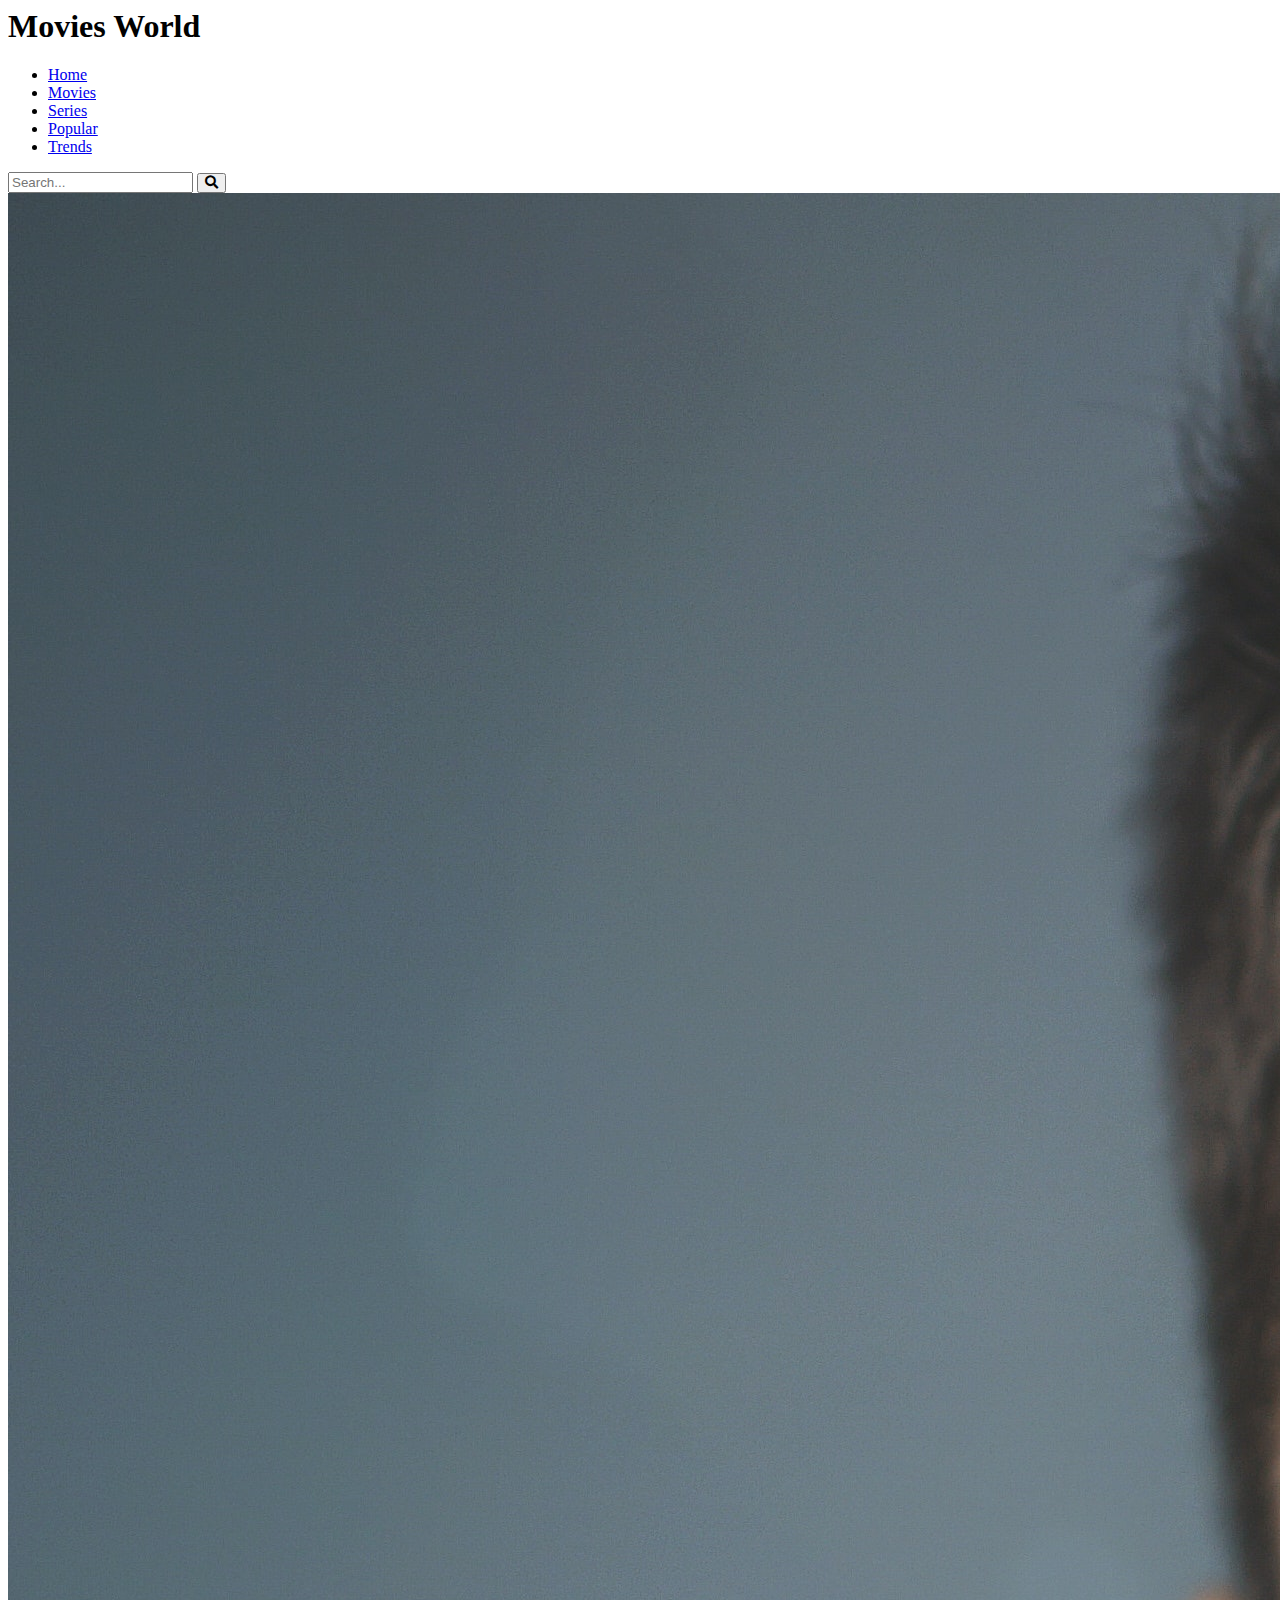
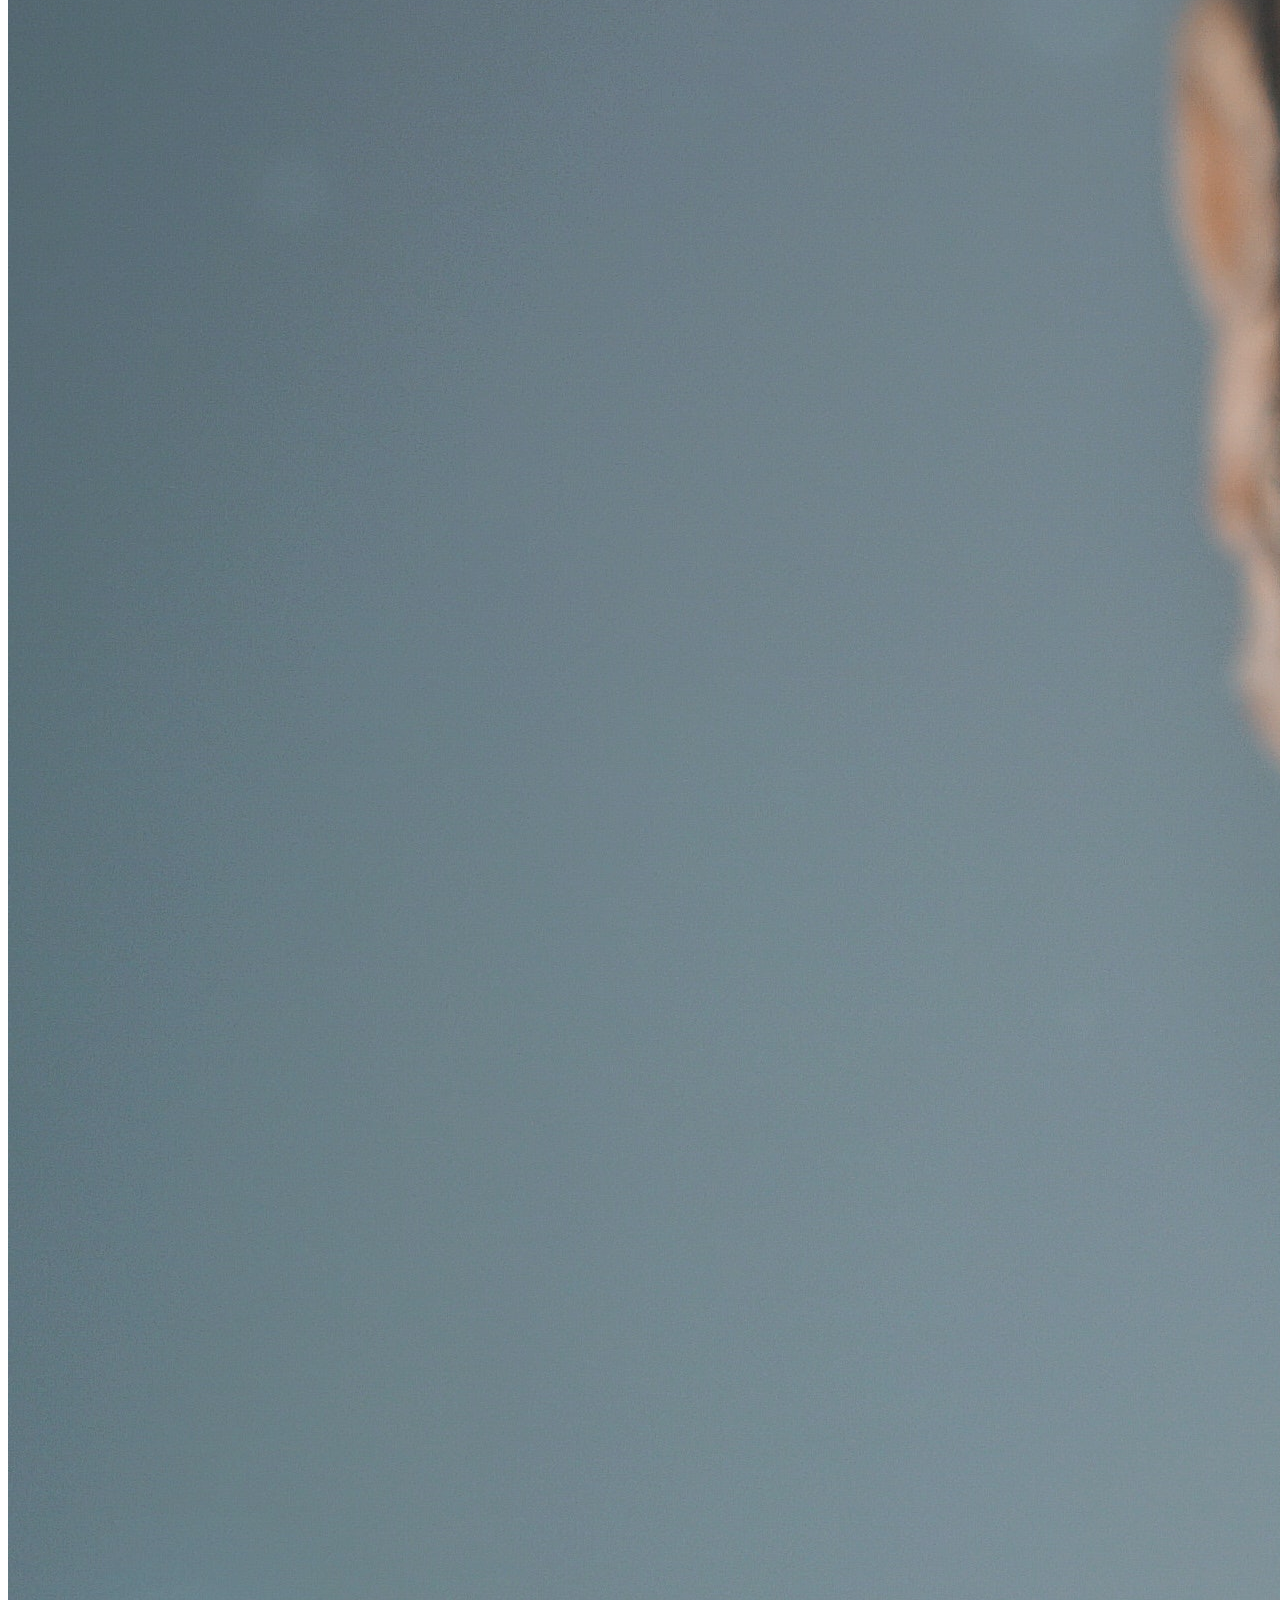
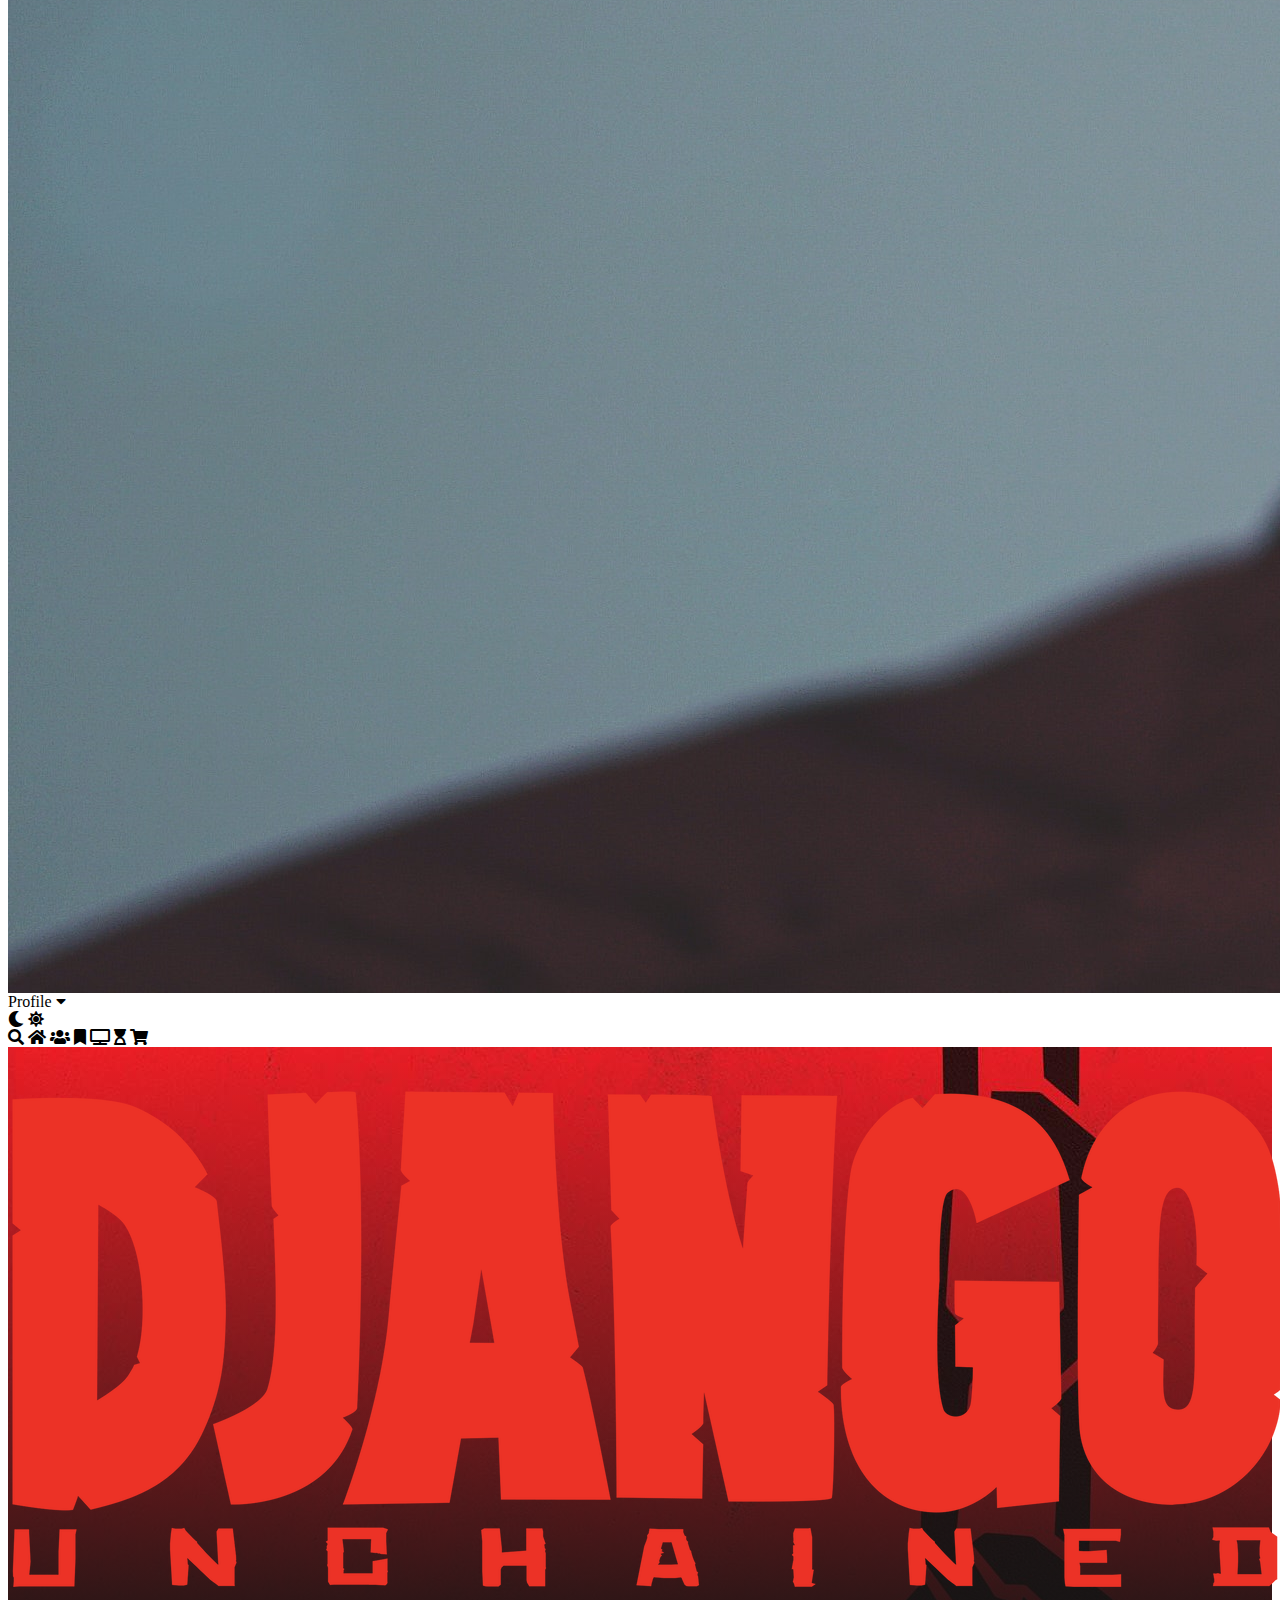
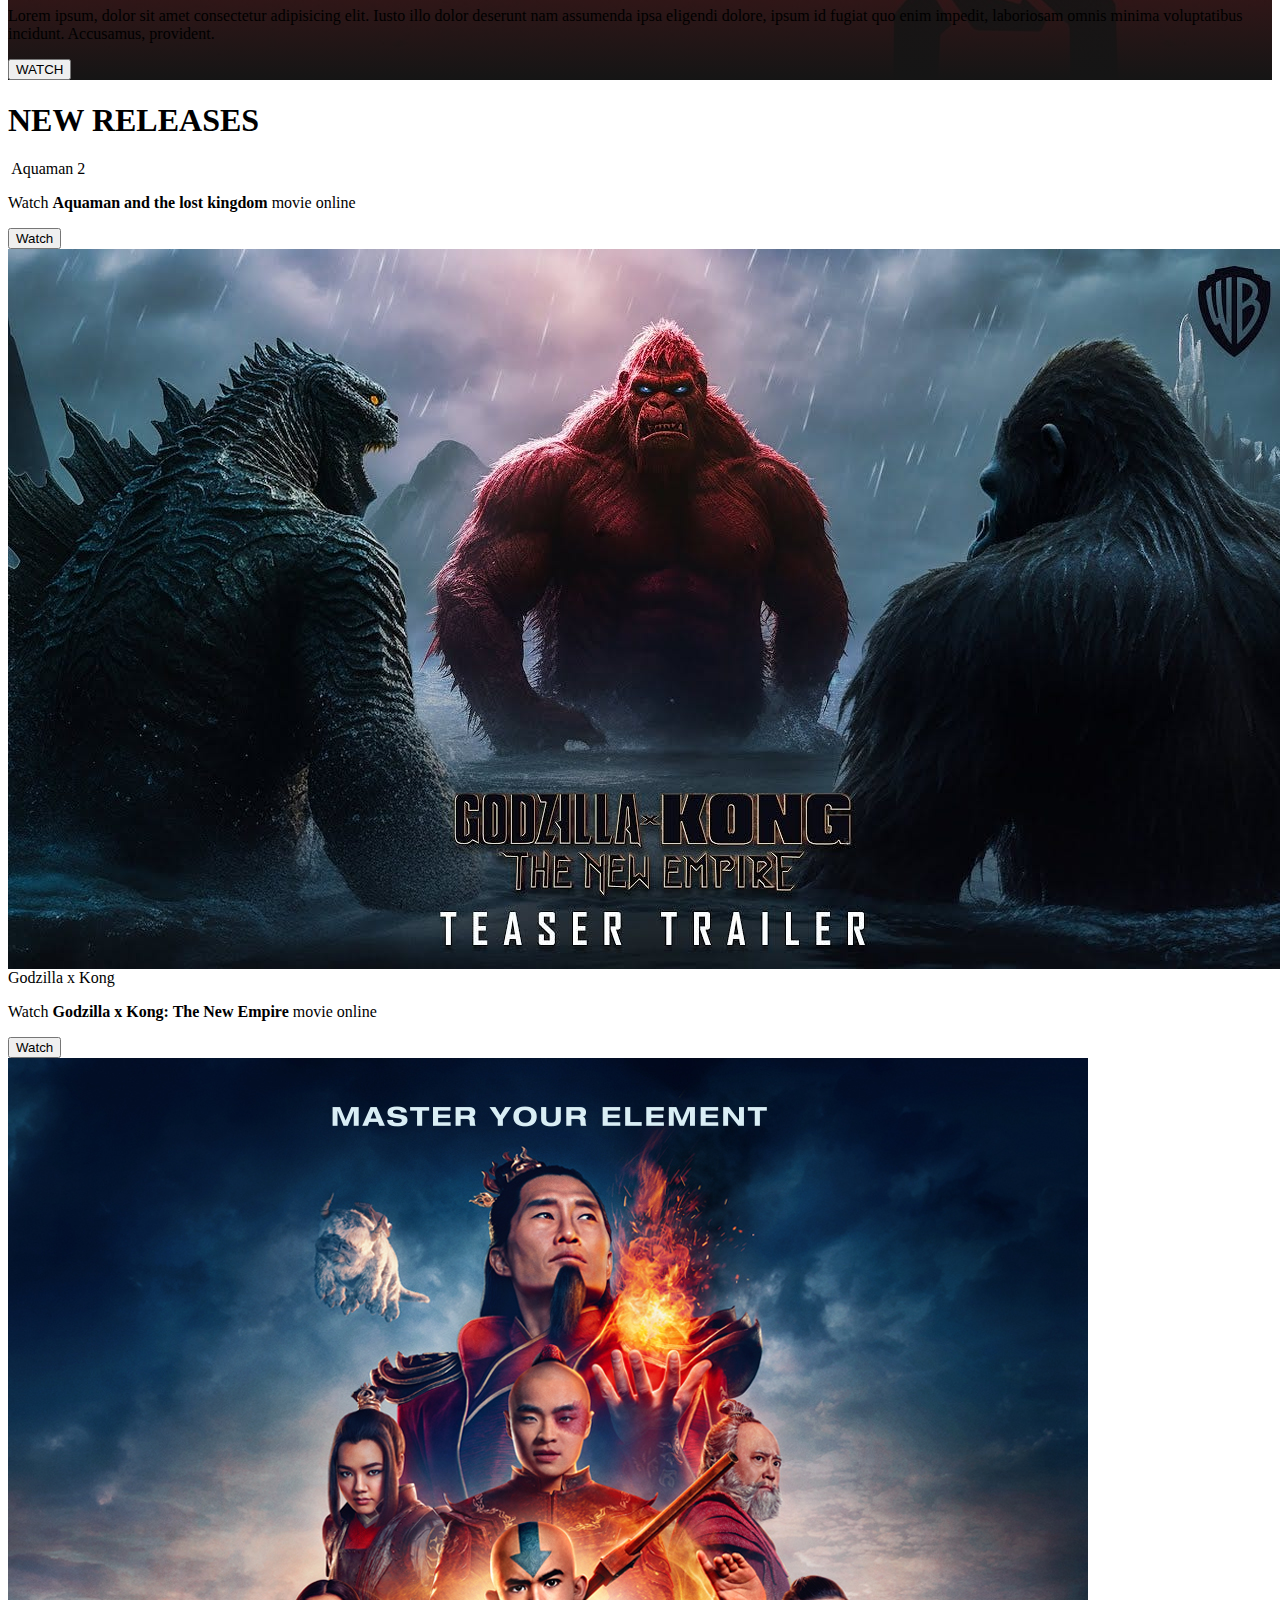
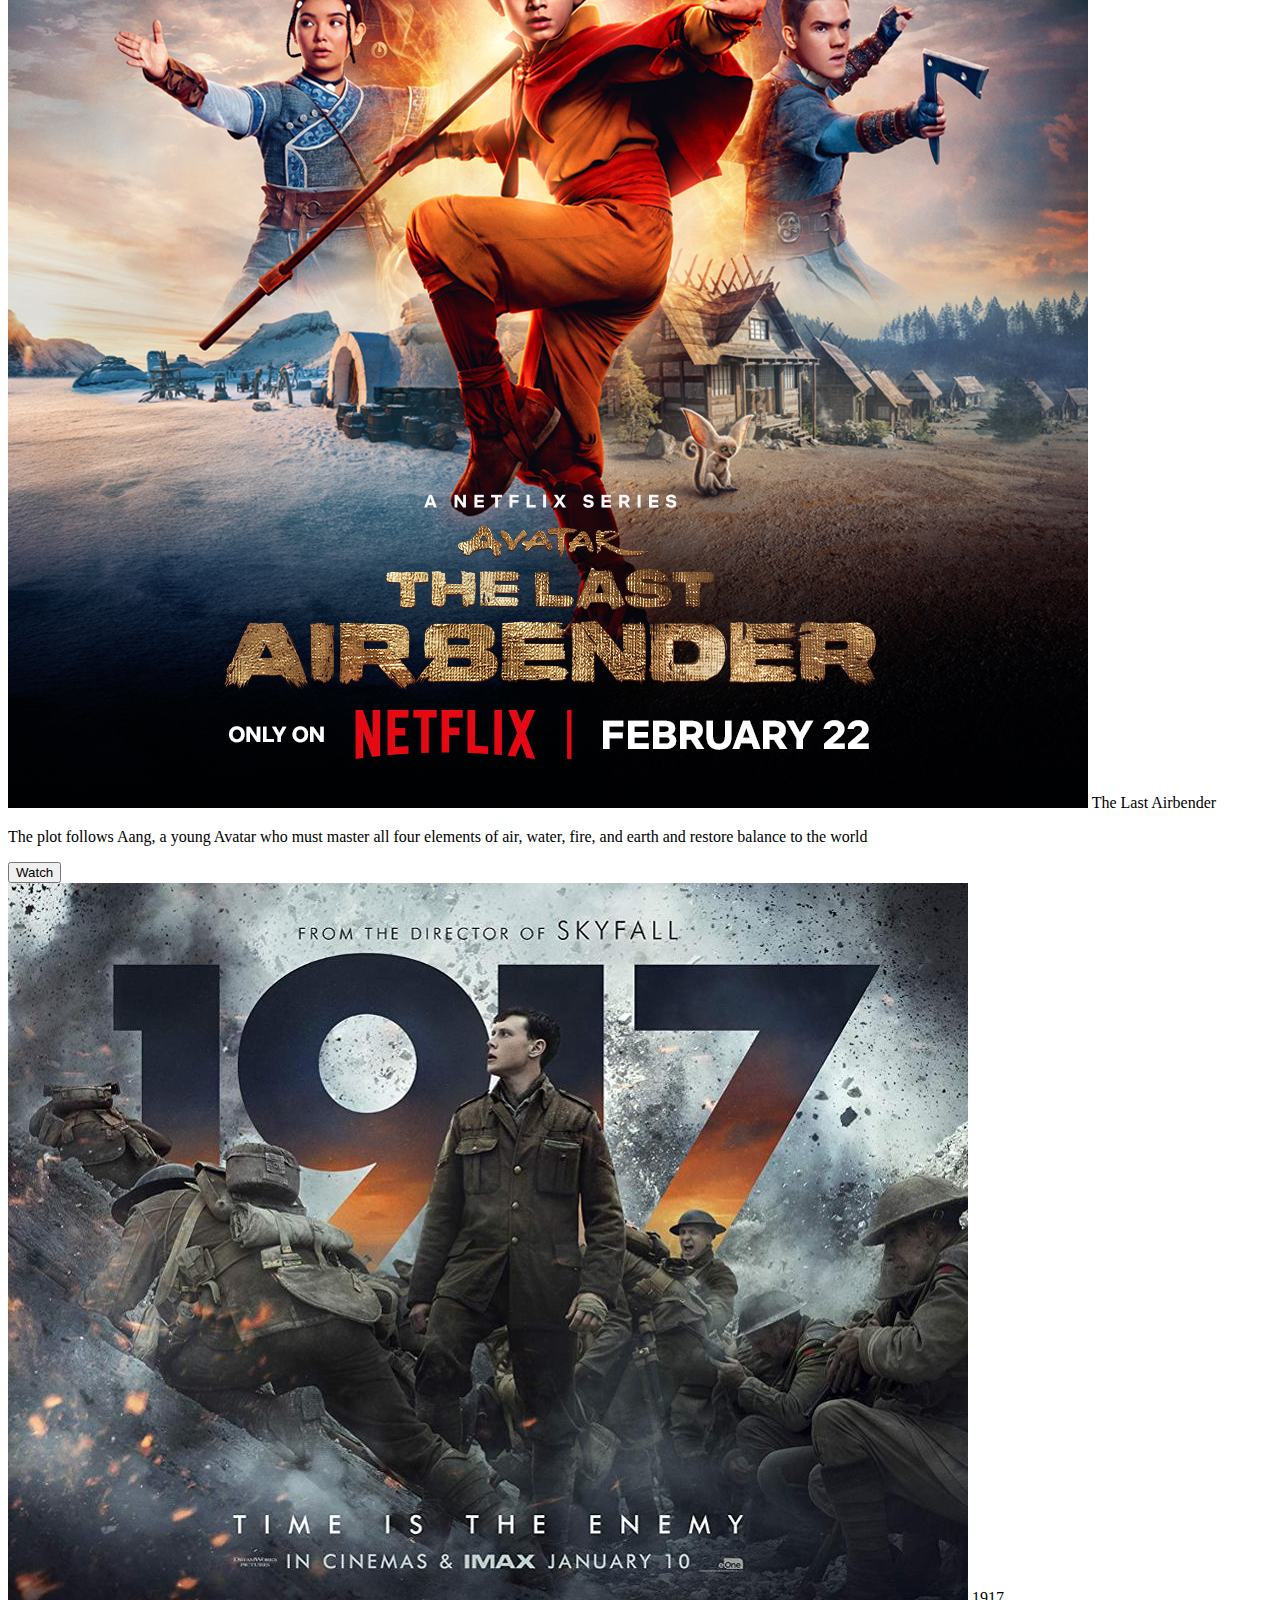
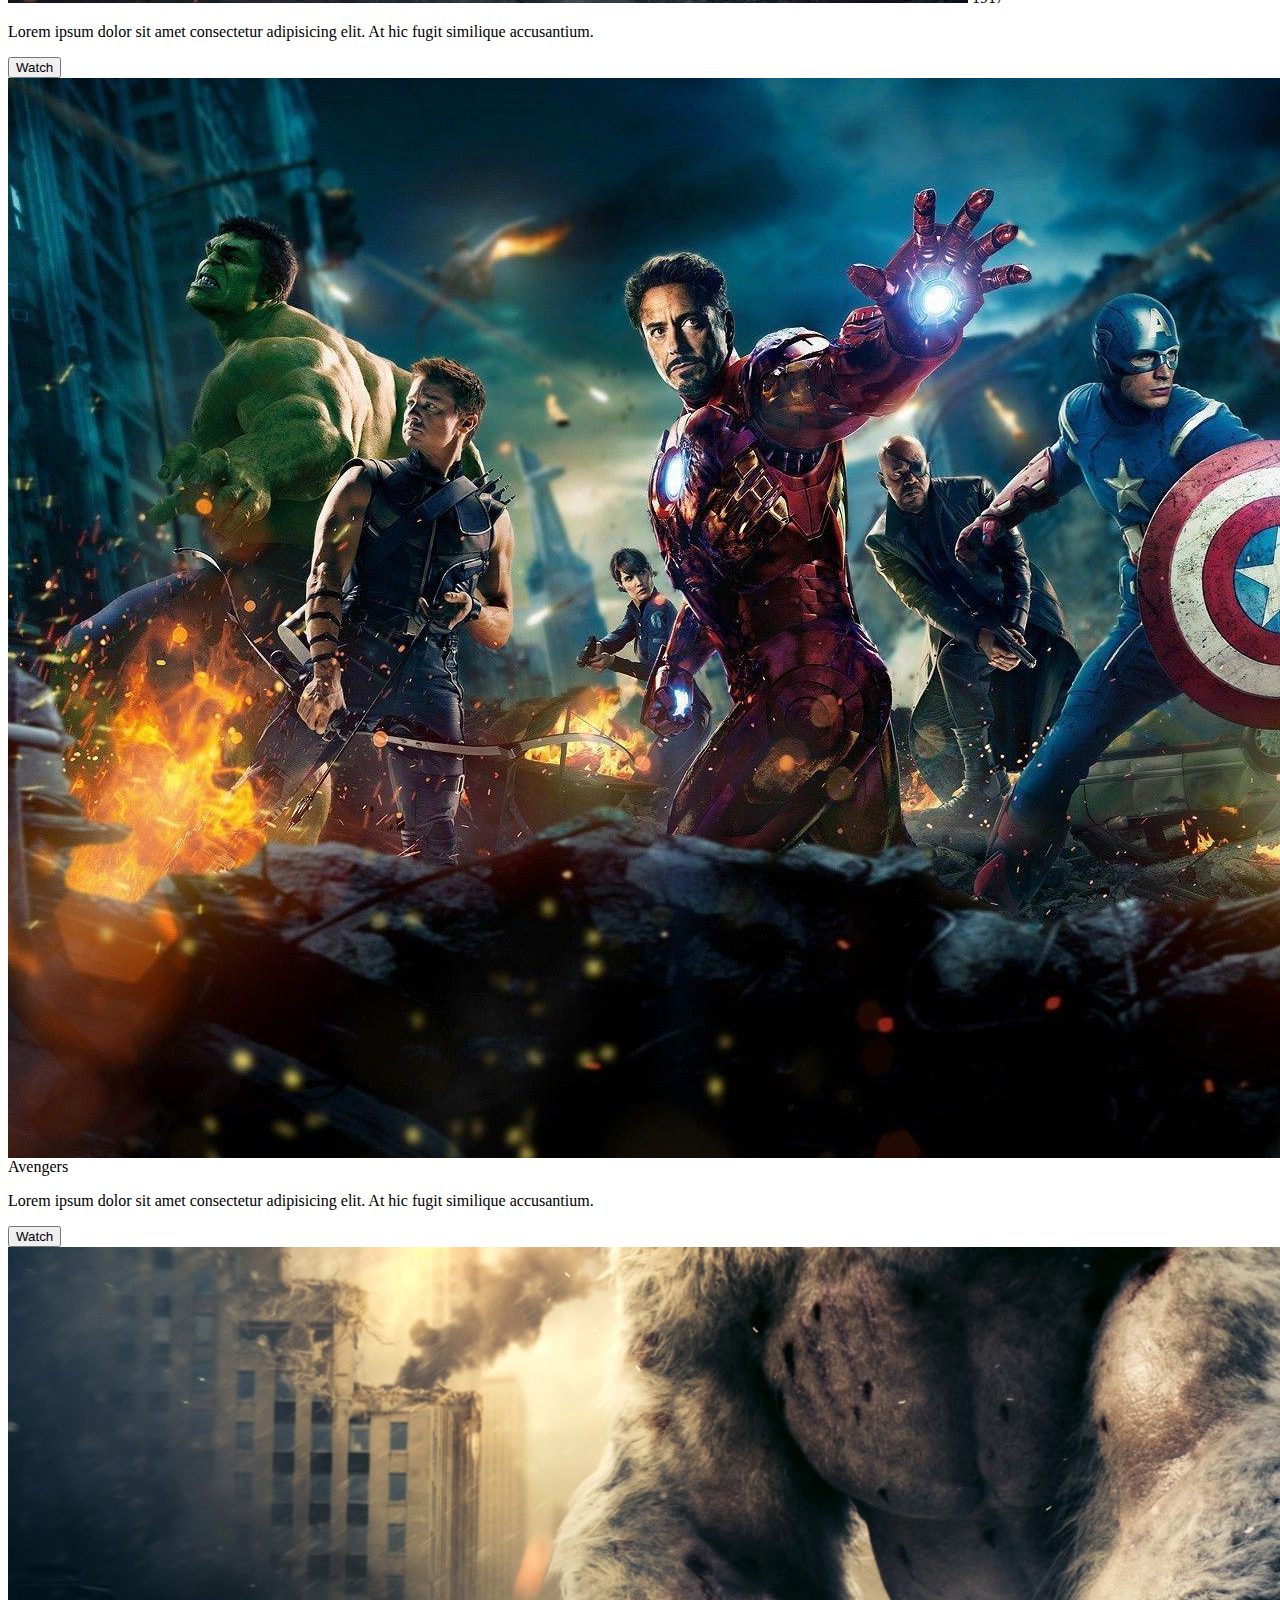
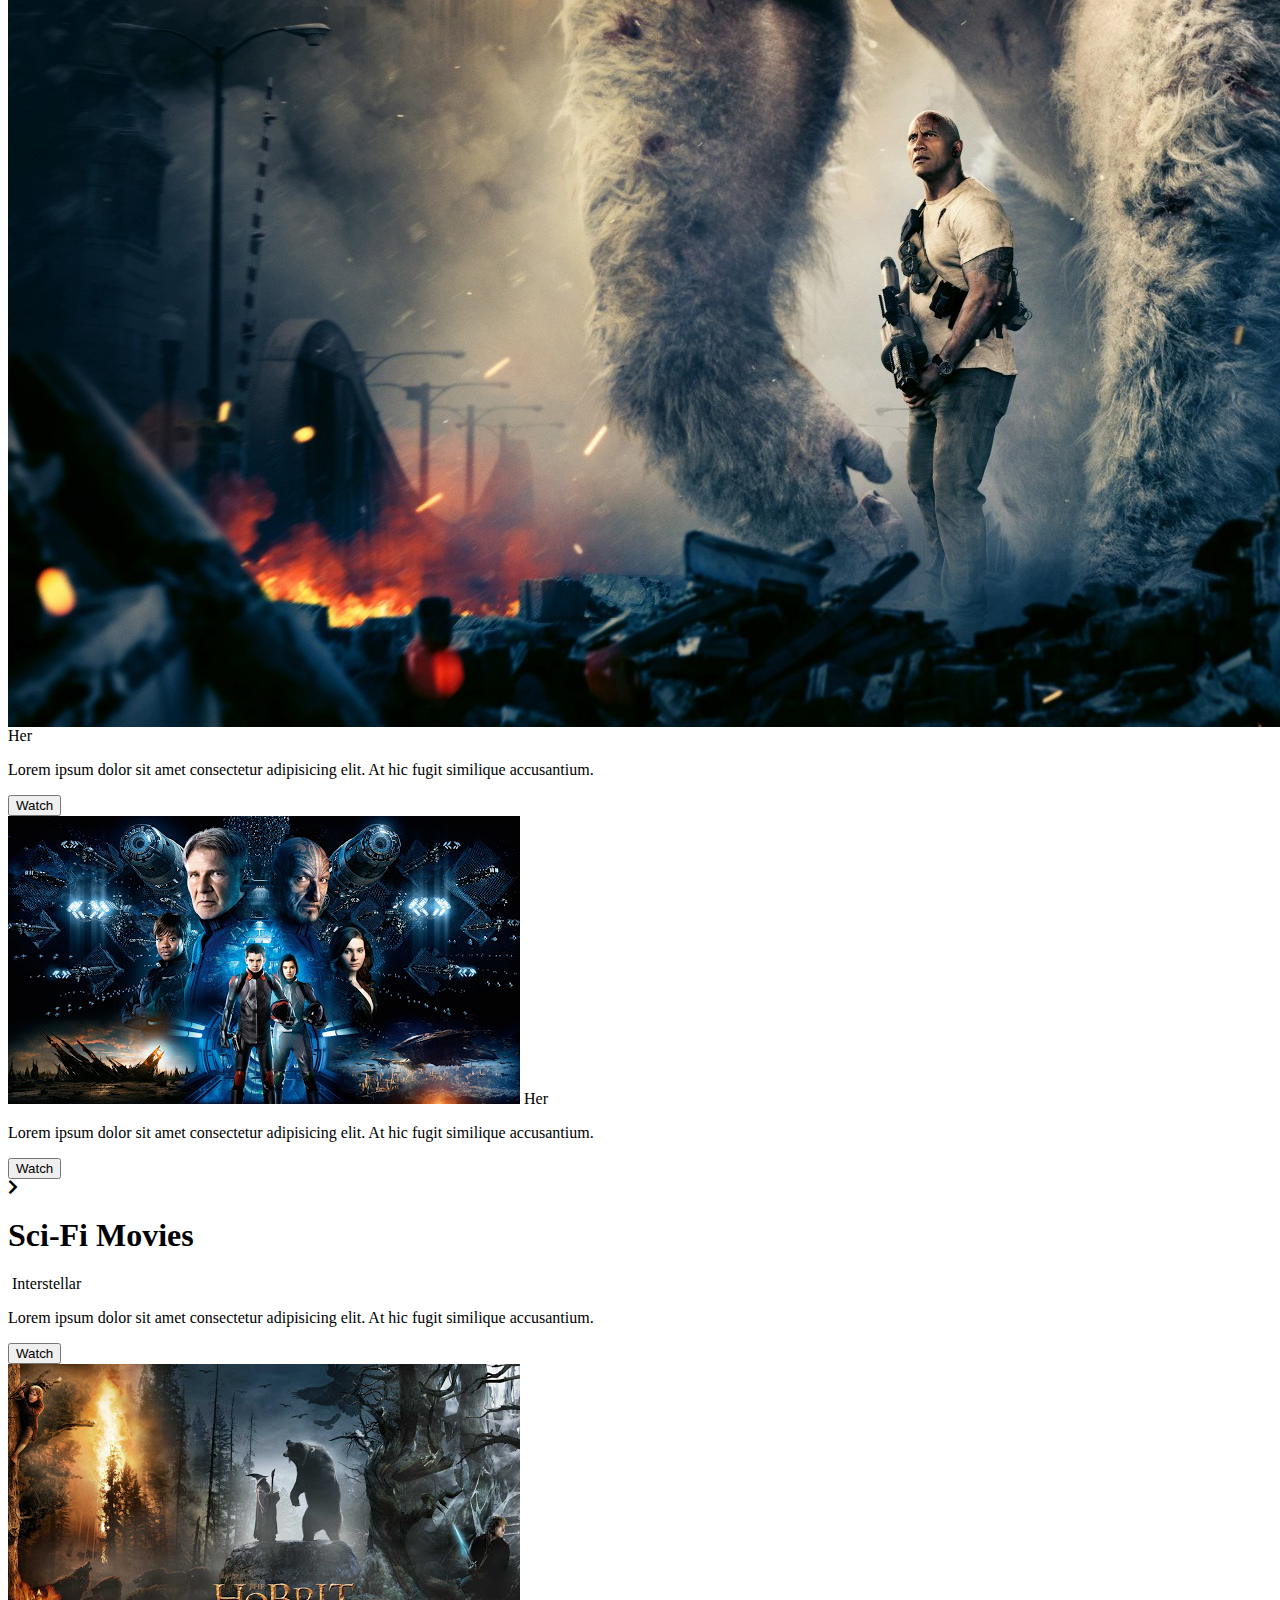
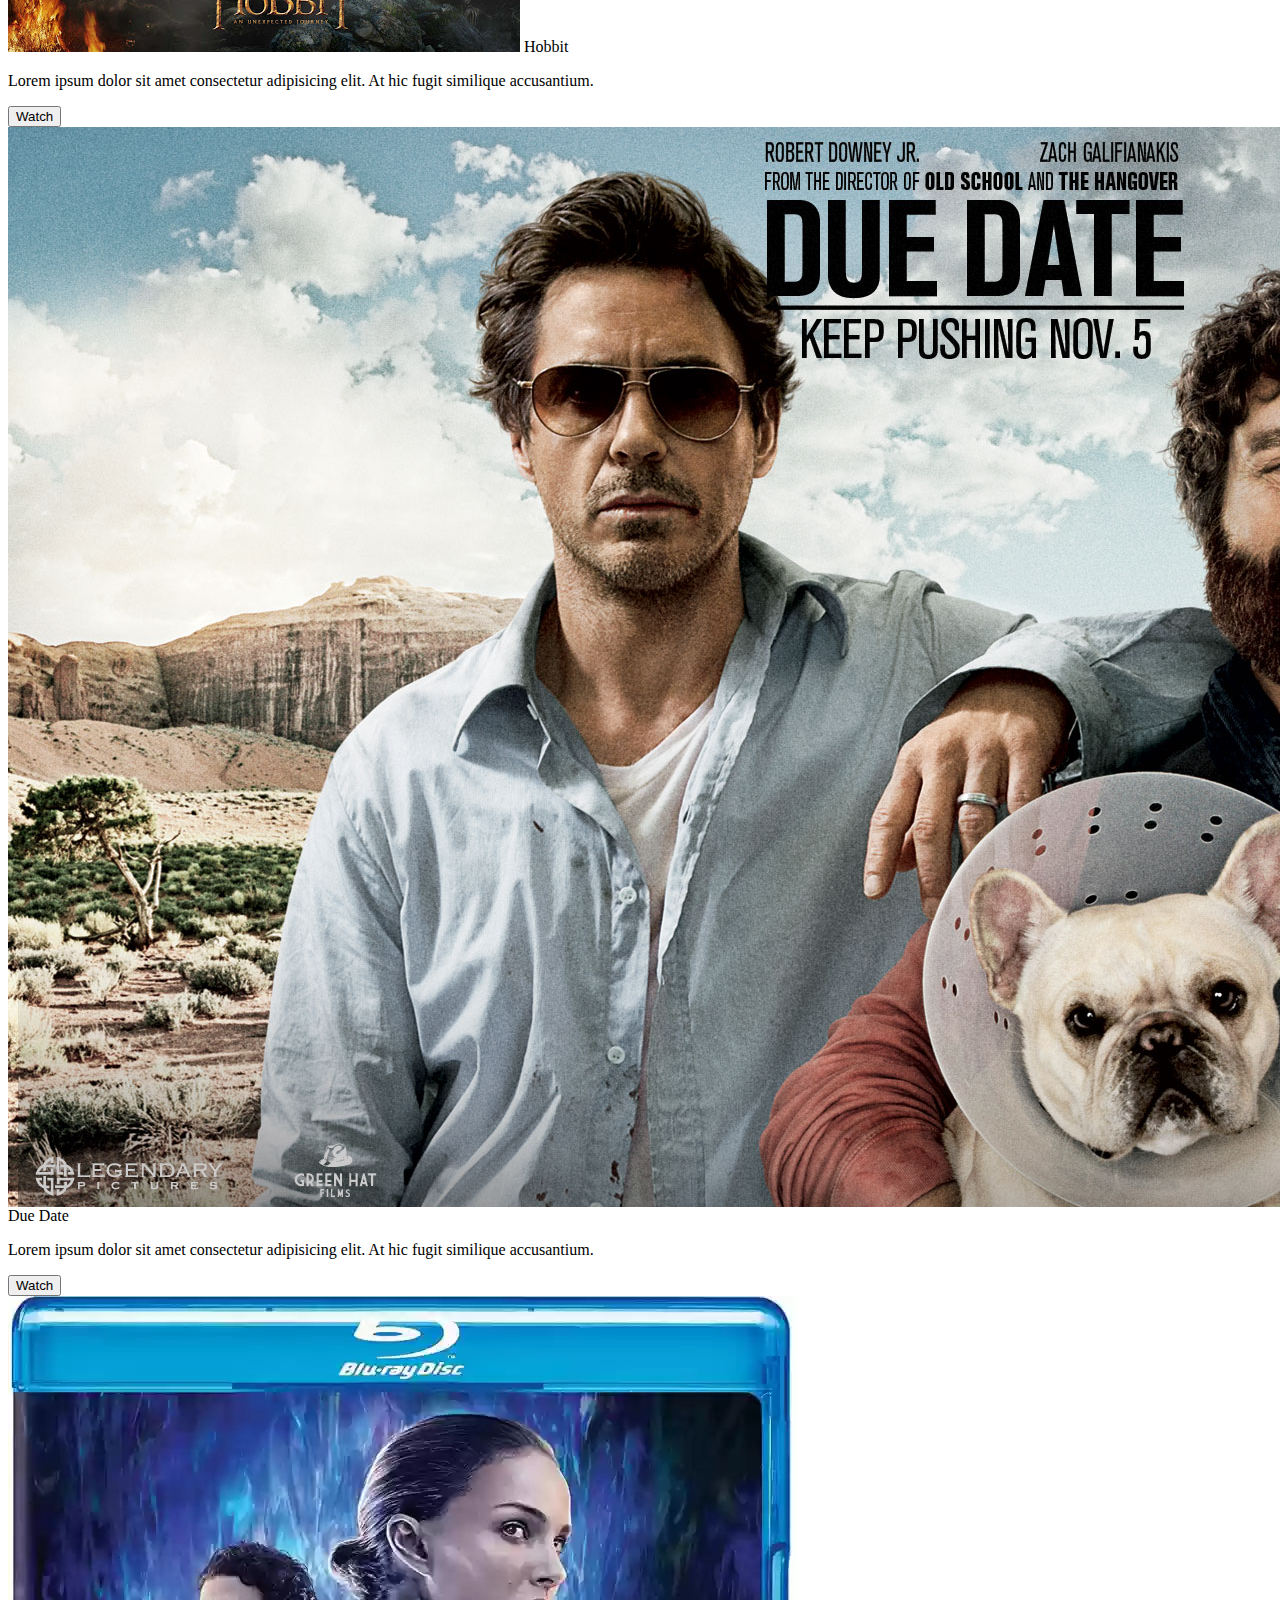
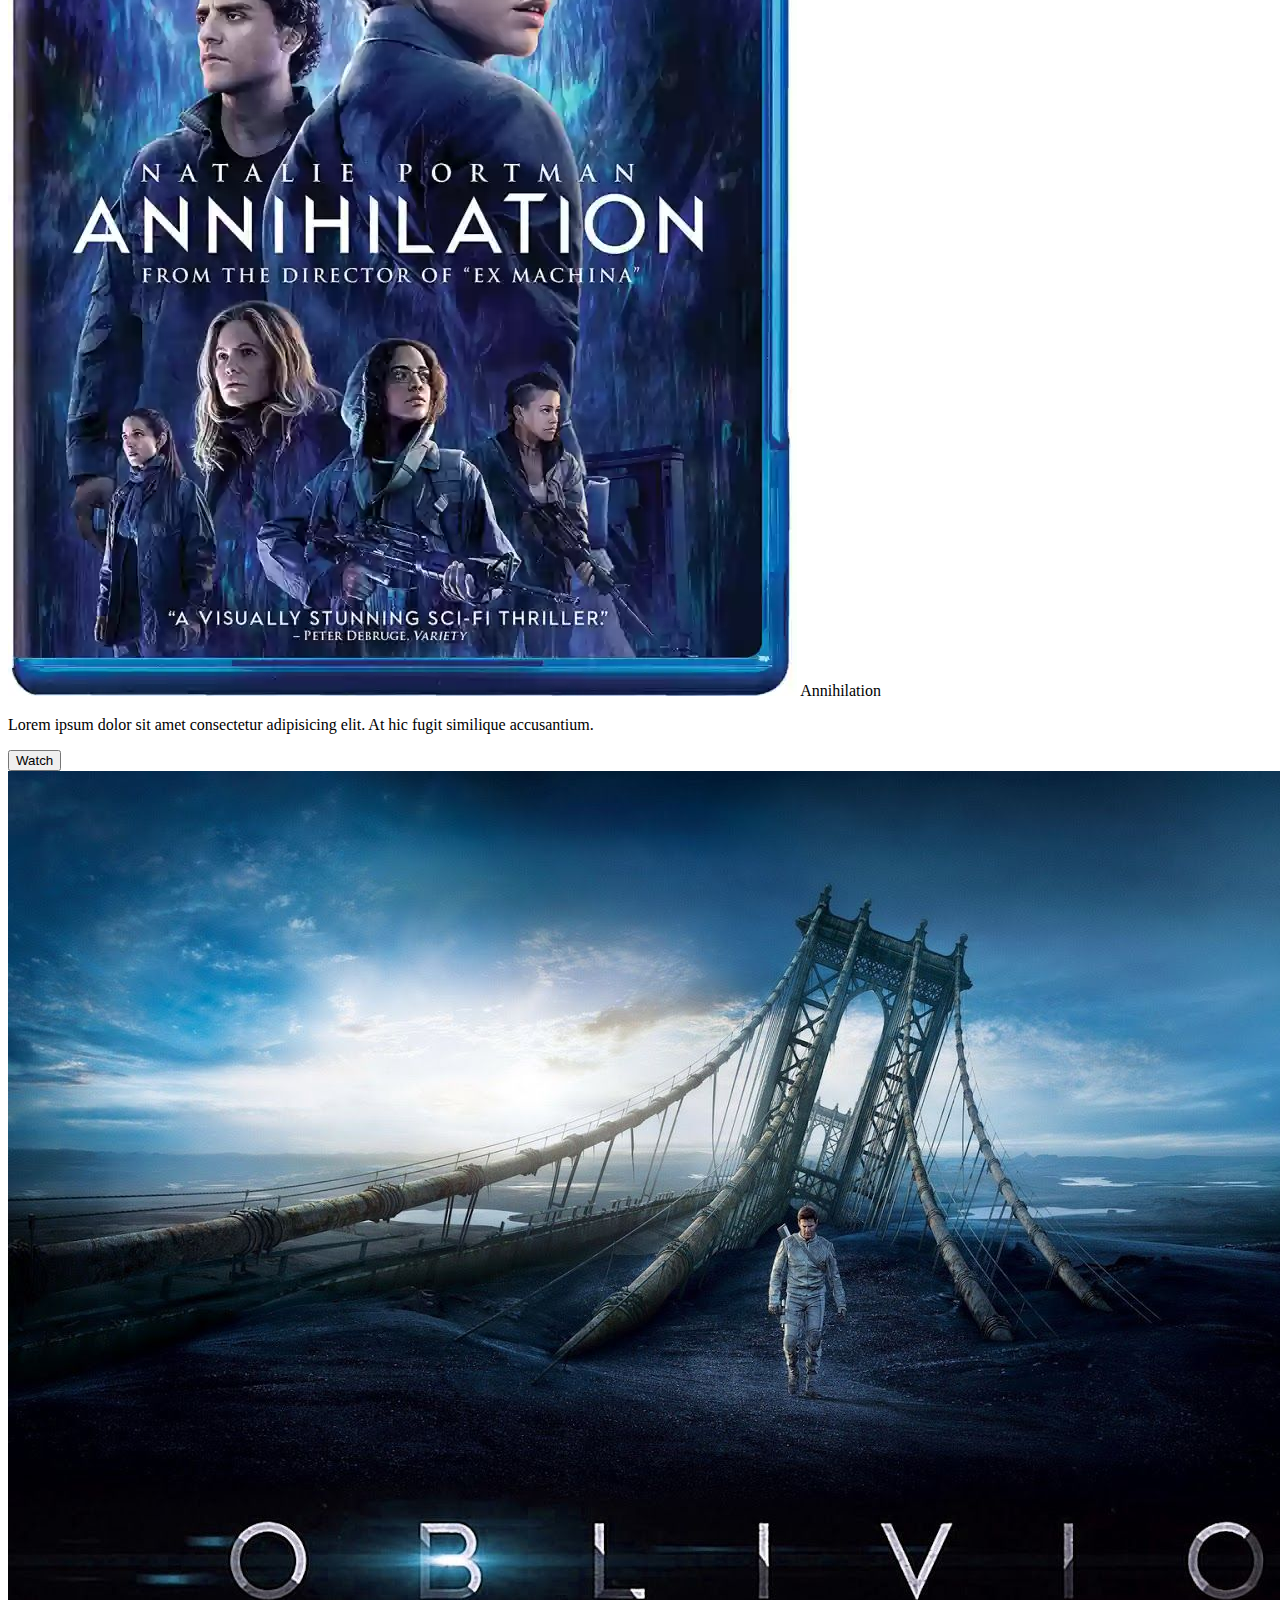
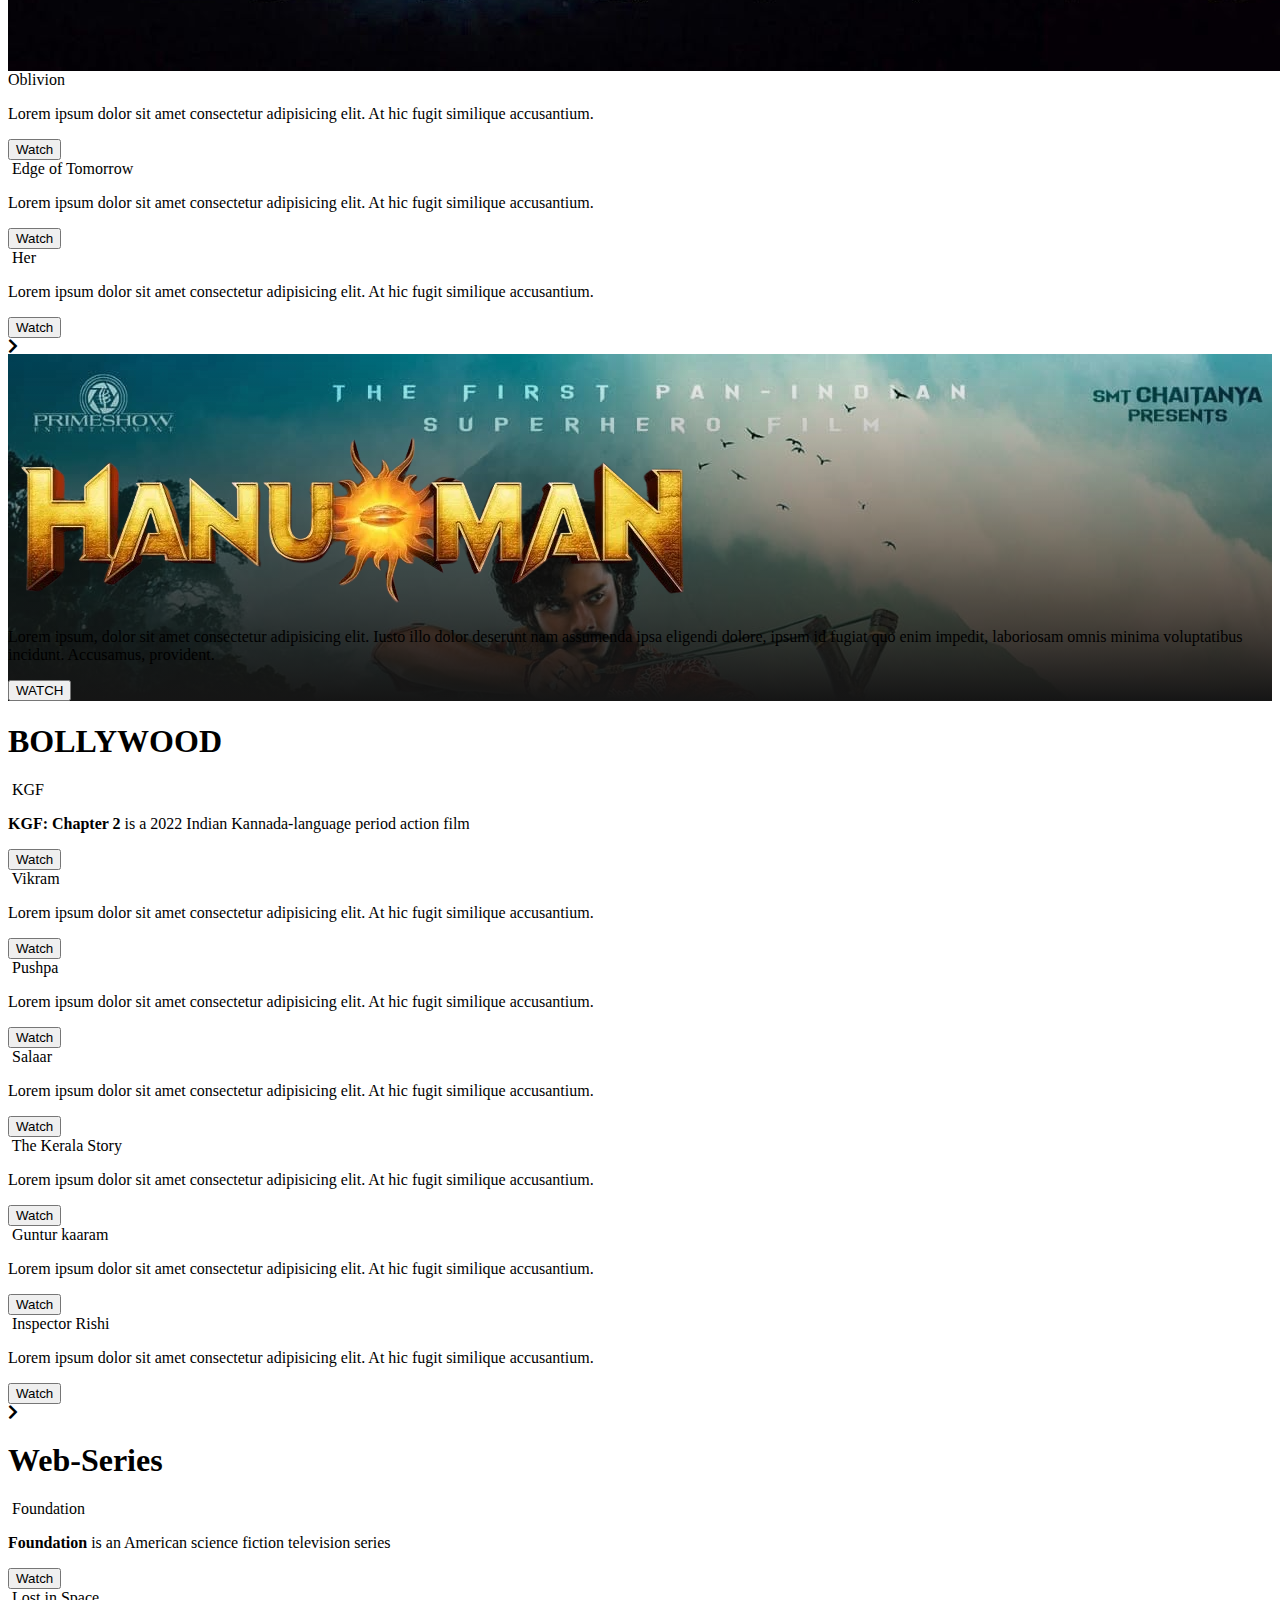
==== index.html @ 0026a319 "Add files via upload" ====
<html lang="en">
<head>
    <meta charset="UTF-8">
    <meta http-equiv="X-UA-Compatible" content="IE=edge">
    <meta name="viewport" content="width=device-width, initial-scale=1.0">
    <link rel="stylesheet" href="style.css">
    <link
        href="https://fonts.googleapis.com/css2?family=Roboto:wght@100;300;400;500;700;900&family=Sen:wght@400;700;800&display=swap"
        rel="stylesheet">
    <link rel="stylesheet" href="https://cdnjs.cloudflare.com/ajax/libs/font-awesome/5.15.2/css/all.min.css">
    <title>Movies World</title>
</head>

<body>

    <div class="navbar">
        <div class="navbar-container">
            <div class="logo-container">
                <h1 class="logo">Movies World</h1>
            </div>
            <div class="menu-container">
                <ul class="menu-list">
                    <li class="menu-list-item active"><a href="./index.html">Home</a></li>
                    <li class="menu-list-item"><a href="#Movies">Movies</a></li>
                    <li class="menu-list-item"><a href="#web-series">Series</a></li>
                    <li class="menu-list-item"><a href="#">Popular</a></li>
                    <li class="menu-list-item"><a href="#">Trends</a></li>

                </ul>
            </div>
            <div class="search-container">
                <input type="text" id="searchInput" placeholder="Search...">
                <button id="searchButton"><i class="fas fa-search"></i></button>
            </div>
            <div class="profile-container">
                <img class="profile-picture" src="img/profile.jpg" alt="">
                <div class="profile-text-container">
                    <span class="profile-text">Profile</span>
                    <i class="fas fa-caret-down"></i>
                </div>
                <div class="toggle">
                    <i class="fas fa-moon toggle-icon"></i>
                    <i class="fas fa-sun toggle-icon"></i>
                    <div class="toggle-ball"></div>
                </div>
            </div>
        </div>
    </div>
    <div class="sidebar">
        <i class="left-menu-icon fas fa-search" id="searchIcon"></i>
        <i class="left-menu-icon fas fa-home"></i>
        <i class="left-menu-icon fas fa-users"></i>
        <i class="left-menu-icon fas fa-bookmark"></i>
        <i class="left-menu-icon fas fa-tv"></i>
        <i class="left-menu-icon fas fa-hourglass-start"></i>
        <i class="left-menu-icon fas fa-shopping-cart"></i>
    </div>
    <div class="container">
        <div class="content-container">
            <div class="featured-content"
                style="background: linear-gradient(to bottom, rgba(0,0,0,0), #151515), url('img/f-1.jpg');">
                <img class="featured-title" src="img/f-t-1.png" alt="">
                <p class="featured-desc">Lorem ipsum, dolor sit amet consectetur adipisicing elit. Iusto illo dolor
                    deserunt nam assumenda ipsa eligendi dolore, ipsum id fugiat quo enim impedit, laboriosam omnis
                    minima voluptatibus incidunt. Accusamus, provident.</p>
                <button class="featured-button">WATCH</button>
            </div>
            <div class="movie-list-container" id="Movies">
                <h1 class="movie-list-title">NEW RELEASES</h1>
                <div class="movie-list-wrapper">
                    <div class="movie-list">
                        <div class="movie-list-item">
                            <img class="movie-list-item-img" src="https://image.tmdb.org/t/p/original/hZnnDjgdDwnMb9a7ILMgqHf68Aj.jpg" alt="">
                            <span class="movie-list-item-title">Aquaman 2 </span>
                            <p class="movie-list-item-desc">Watch <b>Aquaman and the lost kingdom</b> movie online</p>
                            <button class="movie-list-item-button">Watch</button>
                        </div>
                        <div class="movie-list-item">
                            <img class="movie-list-item-img" src="./img/Godzilla-New.jpg" alt="">
                            <span class="movie-list-item-title">Godzilla x Kong</span>
                            <p class="movie-list-item-desc">Watch <b>Godzilla x Kong: The New Empire</b> movie online</p>
                            <button class="movie-list-item-button">Watch</button>
                        </div>
                        <div class="movie-list-item">
                            <img class="movie-list-item-img" src="./img/Airbender.jpg" alt="">
                            <span class="movie-list-item-title">The Last Airbender</span>
                            <p class="movie-list-item-desc">The plot follows Aang, a young Avatar who must master all four elements of air, water, fire, and earth and restore balance to the world</p>
                            <button class="movie-list-item-button">Watch</button>
                        </div>
                        <div class="movie-list-item">
                            <img class="movie-list-item-img" src="img/4.jpg" alt="">
                            <span class="movie-list-item-title">1917</span>
                            <p class="movie-list-item-desc">Lorem ipsum dolor sit amet consectetur adipisicing elit. At
                                hic fugit similique accusantium.</p>
                            <button class="movie-list-item-button">Watch</button>
                        </div>
                        <div class="movie-list-item">
                            <img class="movie-list-item-img" src="img/5.jpg" alt="">
                            <span class="movie-list-item-title">Avengers</span>
                            <p class="movie-list-item-desc">Lorem ipsum dolor sit amet consectetur adipisicing elit. At
                                hic fugit similique accusantium.</p>
                            <button class="movie-list-item-button">Watch</button>
                        </div>
                        <div class="movie-list-item">
                            <img class="movie-list-item-img" src="img/6.jpg" alt="">
                            <span class="movie-list-item-title">Her</span>
                            <p class="movie-list-item-desc">Lorem ipsum dolor sit amet consectetur adipisicing elit. At
                                hic fugit similique accusantium.</p>
                            <button class="movie-list-item-button">Watch</button>
                        </div>
                        <div class="movie-list-item">
                            <img class="movie-list-item-img" src="img/7.jpg" alt="">
                            <span class="movie-list-item-title">Her</span>
                            <p class="movie-list-item-desc">Lorem ipsum dolor sit amet consectetur adipisicing elit. At
                                hic fugit similique accusantium.</p>
                            <button class="movie-list-item-button">Watch</button>
                        </div>
                    </div>
                    <i class="fas fa-chevron-right arrow"></i>
                </div>
            </div>

            <div class="movie-list-container">
                <h1 class="movie-list-title">Sci-Fi Movies</h1>
                <div class="movie-list-wrapper">
                    <div class="movie-list">
                        <div class="movie-list-item">
                            <img class="movie-list-item-img" src="https://rukminim2.flixcart.com/image/850/1000/l09w8sw0/poster/i/s/2/medium-movie-interstellar-hd-wallpaper-print-poster-print-poster-original-imagc3h7h9pe3cn4.jpeg?q=20&crop=false" alt="">
                            <span class="movie-list-item-title">Interstellar</span>
                            <p class="movie-list-item-desc">Lorem ipsum dolor sit amet consectetur adipisicing elit. At
                                hic fugit similique accusantium.</p>
                            <button class="movie-list-item-button">Watch</button>
                        </div>
                        <div class="movie-list-item">
                            <img class="movie-list-item-img" src="img/9.jpg" alt="">
                            <span class="movie-list-item-title">Hobbit</span>
                            <p class="movie-list-item-desc">Lorem ipsum dolor sit amet consectetur adipisicing elit. At
                                hic fugit similique accusantium.</p>
                            <button class="movie-list-item-button">Watch</button>
                        </div>
                        <div class="movie-list-item">
                            <img class="movie-list-item-img" src="img/10.jpg" alt="">
                            <span class="movie-list-item-title">Due Date</span>
                            <p class="movie-list-item-desc">Lorem ipsum dolor sit amet consectetur adipisicing elit. At
                                hic fugit similique accusantium.</p>
                            <button class="movie-list-item-button">Watch</button>
                        </div>
                        <div class="movie-list-item">
                            <img class="movie-list-item-img" src="./img/annihilation.jpeg" alt="">
                            <span class="movie-list-item-title">Annihilation</span>
                            <p class="movie-list-item-desc">Lorem ipsum dolor sit amet consectetur adipisicing elit. At
                                hic fugit similique accusantium.</p>
                            <button class="movie-list-item-button">Watch</button>
                        </div>
                        <div class="movie-list-item">
                            <img class="movie-list-item-img" src="img/8.jpg" alt="">
                            <span class="movie-list-item-title">Oblivion</span>
                            <p class="movie-list-item-desc">Lorem ipsum dolor sit amet consectetur adipisicing elit. At
                                hic fugit similique accusantium.</p>
                            <button class="movie-list-item-button">Watch</button>
                           
                        </div>
                        <div class="movie-list-item">
                            <img class="movie-list-item-img" src="https://rukminim2.flixcart.com/image/850/1000/kt0enww0/poster/a/9/z/medium-edge-of-tomorrow-tom-cruise-emily-blunt-movie-matte-original-imag6ghscggsdhng.jpeg?q=90&crop=false" alt="">
                            <span class="movie-list-item-title">Edge of Tomorrow</span>
                            <p class="movie-list-item-desc">Lorem ipsum dolor sit amet consectetur adipisicing elit. At
                                hic fugit similique accusantium.</p>
                            <button class="movie-list-item-button">Watch</button>
                        </div>
                        <div class="movie-list-item">
                            <img class="movie-list-item-img" src="./img/Avatar.jpg" alt="">
                            <span class="movie-list-item-title">Her</span>
                            <p class="movie-list-item-desc">Lorem ipsum dolor sit amet consectetur adipisicing elit. At
                                hic fugit similique accusantium.</p>
                            <button class="movie-list-item-button">Watch</button>
                        </div>
                    </div>
                    <i class="fas fa-chevron-right arrow"></i>
                </div>
            </div>
            
            <div class="featured-content" style="background: linear-gradient(to bottom, rgba(0,0,0,0),#151515),url('img/fvqCetJ\ \(1\).jpg');">
                <img class="featured-title" src="./img/GDjZAFebUAASigc-removebg-preview.png" alt="">
                <p class="featured-desc">Lorem ipsum, dolor sit amet consectetur adipisicing elit. Iusto illo dolor
                    deserunt nam assumenda ipsa eligendi dolore, ipsum id fugiat quo enim impedit, laboriosam omnis
                    minima voluptatibus incidunt. Accusamus, provident.</p>
                <button class="featured-button">WATCH</button>
            </div>
            <div class="movie-list-container">
                <h1 class="movie-list-title">BOLLYWOOD</h1>
                <div class="movie-list-wrapper">
                    <div class="movie-list">
                        <div class="movie-list-item">
                            <img class="movie-list-item-img" src="https://rukminim2.flixcart.com/image/850/1000/l2c753k0/poster/7/f/i/medium-kgf-chapter-2-movie-matte-finish-poster-posterclub50007-original-imagdpgqyhv6kmpv.jpeg?q=90&crop=false" alt="">
                            <span class="movie-list-item-title">KGF</span>
                            <p class="movie-list-item-desc"><b>KGF: Chapter 2</b> is a 2022 Indian Kannada-language period action film </p>
                            <button class="movie-list-item-button">Watch</button>
                        </div>
                        <div class="movie-list-item">
                            <img class="movie-list-item-img" src="https://img1.hotstarext.com/image/upload/f_auto,t_web_m_1x/sources/r1/cms/prod/436/1630436-h-18323ab5427d" alt="">
                            <span class="movie-list-item-title">Vikram</span>
                            <p class="movie-list-item-desc">Lorem ipsum dolor sit amet consectetur adipisicing elit. At
                                hic fugit similique accusantium.</p>
                            <button class="movie-list-item-button">Watch</button>
                        </div>
                        <div class="movie-list-item">
                            <img class="movie-list-item-img" src="https://rukminim2.flixcart.com/image/850/1000/kylvr0w0/poster/p/j/p/medium-allu-arjun-pushpa-movie-matte-finish-poster-original-imagasp9xe36zq29.jpeg?q=90&crop=false" alt="">
                            <span class="movie-list-item-title">Pushpa</span>
                            <p class="movie-list-item-desc">Lorem ipsum dolor sit amet consectetur adipisicing elit. At
                                hic fugit similique accusantium.</p>
                            <button class="movie-list-item-button">Watch</button>
                        </div>
                        <div class="movie-list-item">
                            <img class="movie-list-item-img" src="https://imagesvs.oneindia.com/img/2023/12/salaar-review2-1703184699.jpg" alt="">
                            <span class="movie-list-item-title">Salaar</span>
                            <p class="movie-list-item-desc">Lorem ipsum dolor sit amet consectetur adipisicing elit. At
                                hic fugit similique accusantium.</p>
                            <button class="movie-list-item-button">Watch</button>
                        </div>
                        <div class="movie-list-item">
                            <img class="movie-list-item-img" src="https://www.hindustantimes.com/ht-img/img/2024/04/06/1600x900/The-story-of--The-Kerala-Story--movie-revolves-aro_1683614819305_1712402664284.jpg" alt="">
                            <span class="movie-list-item-title">The Kerala Story</span>
                            <p class="movie-list-item-desc">Lorem ipsum dolor sit amet consectetur adipisicing elit. At
                                hic fugit similique accusantium.</p>
                            <button class="movie-list-item-button">Watch</button>
                        </div>
                        <div class="movie-list-item">
                            <img class="movie-list-item-img" src="https://assets-in.bmscdn.com/discovery-catalog/events/et00310760-cwbhwtzpeg-landscape.jpg" alt="">
                            <span class="movie-list-item-title">Guntur kaaram</span>
                            <p class="movie-list-item-desc">Lorem ipsum dolor sit amet consectetur adipisicing elit. At
                                hic fugit similique accusantium.</p>
                            <button class="movie-list-item-button">Watch</button>
                        </div>
                        <div class="movie-list-item">
                            <img class="movie-list-item-img" src="https://indianseries.in/wp-content/uploads/2024/03/Inspector-Rishi-Tamil-Series.jpg" alt="">
                            <span class="movie-list-item-title">Inspector Rishi</span>
                            <p class="movie-list-item-desc">Lorem ipsum dolor sit amet consectetur adipisicing elit. At
                                hic fugit similique accusantium.</p>
                            <button class="movie-list-item-button">Watch</button>
                            
                        </div>
                    </div>
                    <i class="fas fa-chevron-right arrow"></i>
                </div>
            </div>
            <div class="movie-list-container" id="web-series">
                <h1 class="movie-list-title">Web-Series</h1>
                <div class="movie-list-wrapper">
                    <div class="movie-list">
                        <div class="movie-list-item">
                            <img class="movie-list-item-img" src="https://artworks.thetvdb.com/banners/v4/series/366972/posters/61940c9510021.jpg" alt="">
                            <span class="movie-list-item-title">Foundation</span>
                            <p class="movie-list-item-desc"><b>Foundation</b> is an American science fiction television series </p>
                            <button class="movie-list-item-button">Watch</button>
                        </div>
                        <div class="movie-list-item">
                            <img class="movie-list-item-img" src="https://m.media-amazon.com/images/S/pv-target-images/f1c2d22ffc0cb6e9bcdb142731bbc182763d8b820406a16269777bb6f1d4f0cc.jpg" alt="">
                            <span class="movie-list-item-title">Lost in Space</span>
                            <p class="movie-list-item-desc"><b>Lost in Space</b> is an American science fiction television series following the adventures of space.</p>
                            <button class="movie-list-item-button">Watch</button>
                        </div>
                        <div class="movie-list-item">
                            <img class="movie-list-item-img" src="https://static.tnn.in/thumb/msid-109241734,thumbsize-82280,width-1280,height-720,resizemode-75/109241734.jpg" alt="">
                            <span class="movie-list-item-title">Monarch</span>
                            <p class="movie-list-item-desc">Watch <b>Monarch: Legacy of Monsters</b> on Movies World</p>
                            <button class="movie-list-item-button">Watch</button>
                        </div>
                        <div class="movie-list-item">
                            <img class="movie-list-item-img" src="https://resizing.flixster.com/oYFbW_SSs11PWpt12I837ax4W8w=/fit-in/705x460/v2/https://resizing.flixster.com/-XZAfHZM39UwaGJIFWKAE8fS0ak=/v3/t/assets/p17650912_b_h10_ab.jpg" alt="">
                            <span class="movie-list-item-title">Ragnarok</span>
                            <p class="movie-list-item-desc"><b> Ragnarok </b>is a Norwegian fantasy drama television series reimagining of Norse mythology from Netflix</p>
                            <button class="movie-list-item-button">Watch</button>
                        </div>
                        <div class="movie-list-item">
                            <img class="movie-list-item-img" src="https://images.indianexpress.com/2023/12/Dhootha-review-01122023.jpg" alt="">
                            <span class="movie-list-item-title">Dhootha</span>
                            <p class="movie-list-item-desc"><b>Dhootha</b>is an Indian Telugu-language horror mystery thriller television series on created and directed by Vikram Kumar.</p>
                            <button class="movie-list-item-button">Watch</button>
                        </div>
                        <div class="movie-list-item">
                            <img class="movie-list-item-img" src="https://sadgeezer.com/wp-content/uploads/Witcher-Featured-Image.jpg" alt="">
                            <span class="movie-list-item-title">The Witcher</span>
                            <p class="movie-list-item-desc"><b>The Witcher</b> is a fantasy drama television series created by Lauren Schmidt Hissrich for Netflix.</p>
                            <button class="movie-list-item-button">Watch</button>
                        </div>
                        <div class="movie-list-item">
                            <img class="movie-list-item-img" src="https://m.media-amazon.com/images/M/MV5BNzgxOTc4ODctNDNhZC00M2UzLTgyYzgtM2Q2OTk3NmQ5NTljXkEyXkFqcGdeQXVyMzQ2MDI5NjU@._V1_FMjpg_UX1000_.jpg" alt="">
                            <span class="movie-list-item-title">The Outsider</span>
                            <p class="movie-list-item-desc"><b>The Outsider</b> is an American psychological thriller-horror crime drama television series</p>
                            <button class="movie-list-item-button">Watch</button>
                        </div>
                    </div>
                    <i class="fas fa-chevron-right arrow"></i>
                </div>
            </div>
        </div>
    </div>
    <script src="app.js"></script>
</body>

</html>
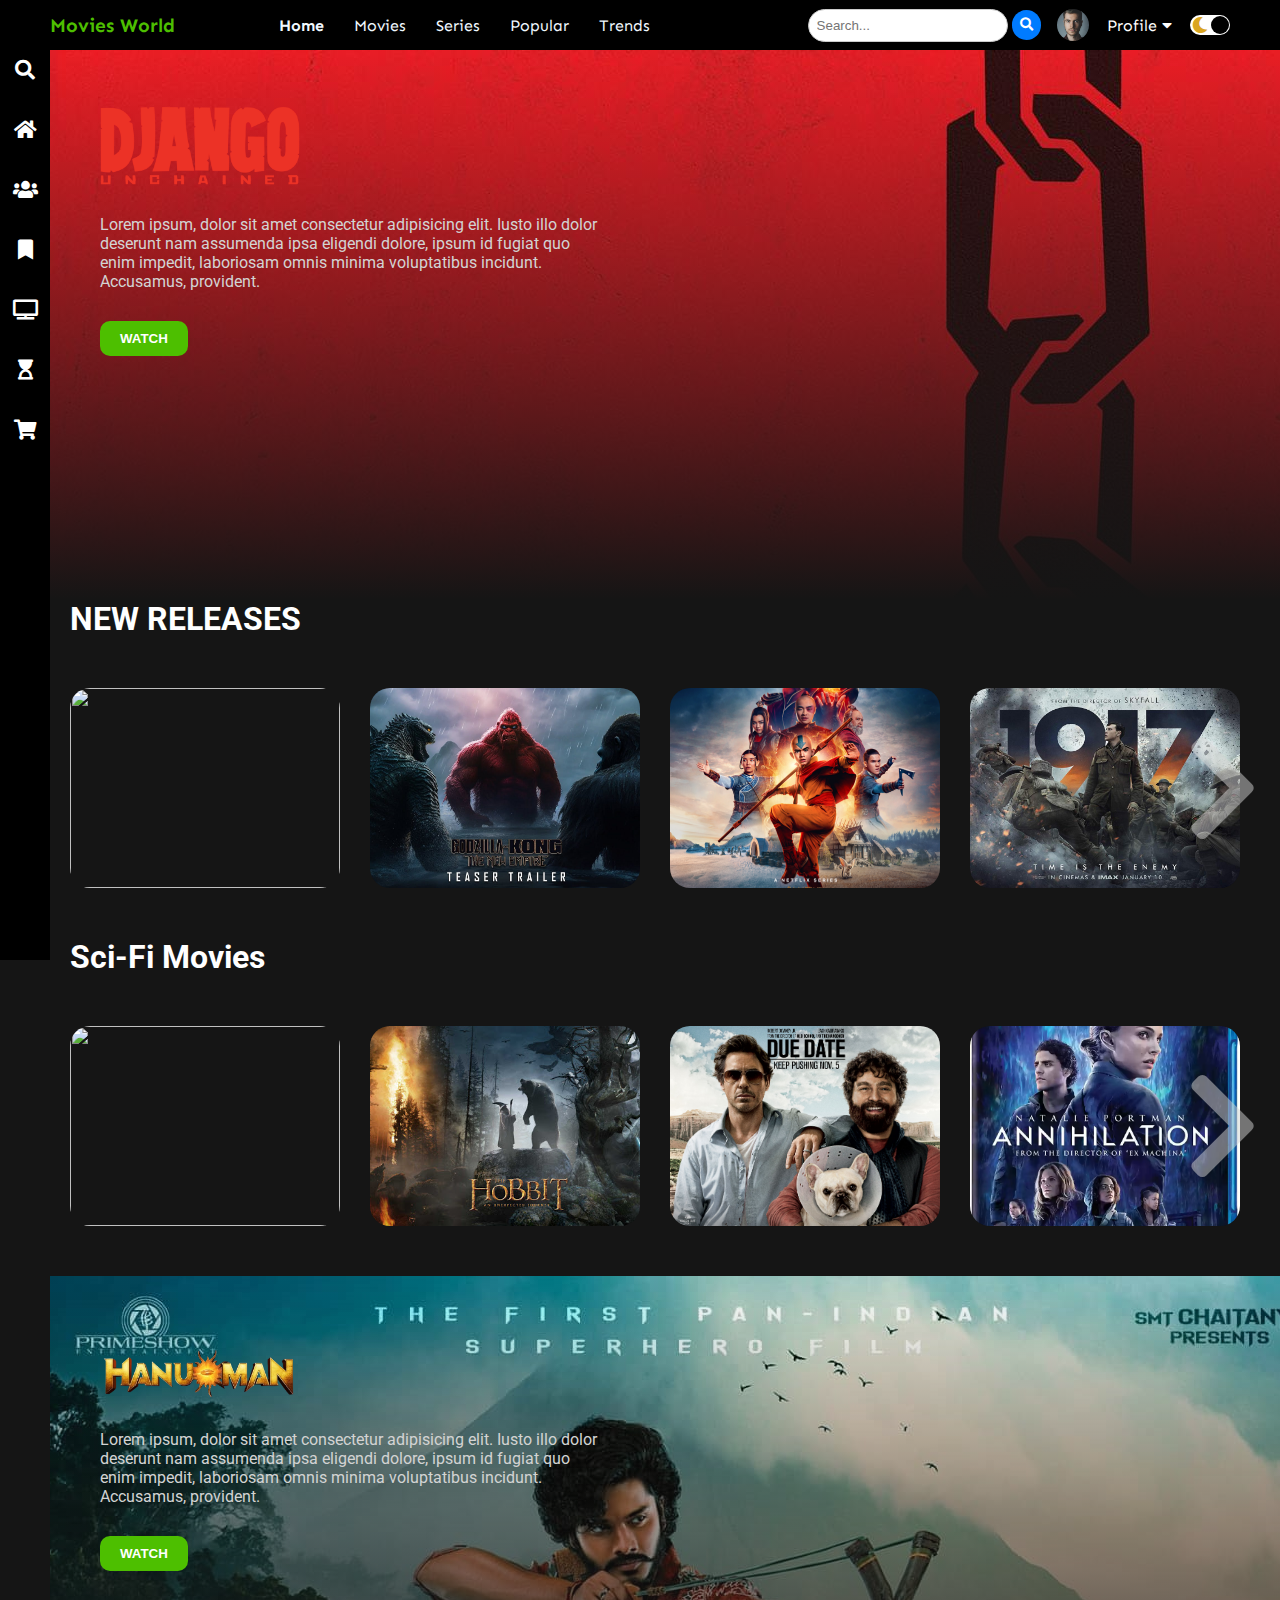
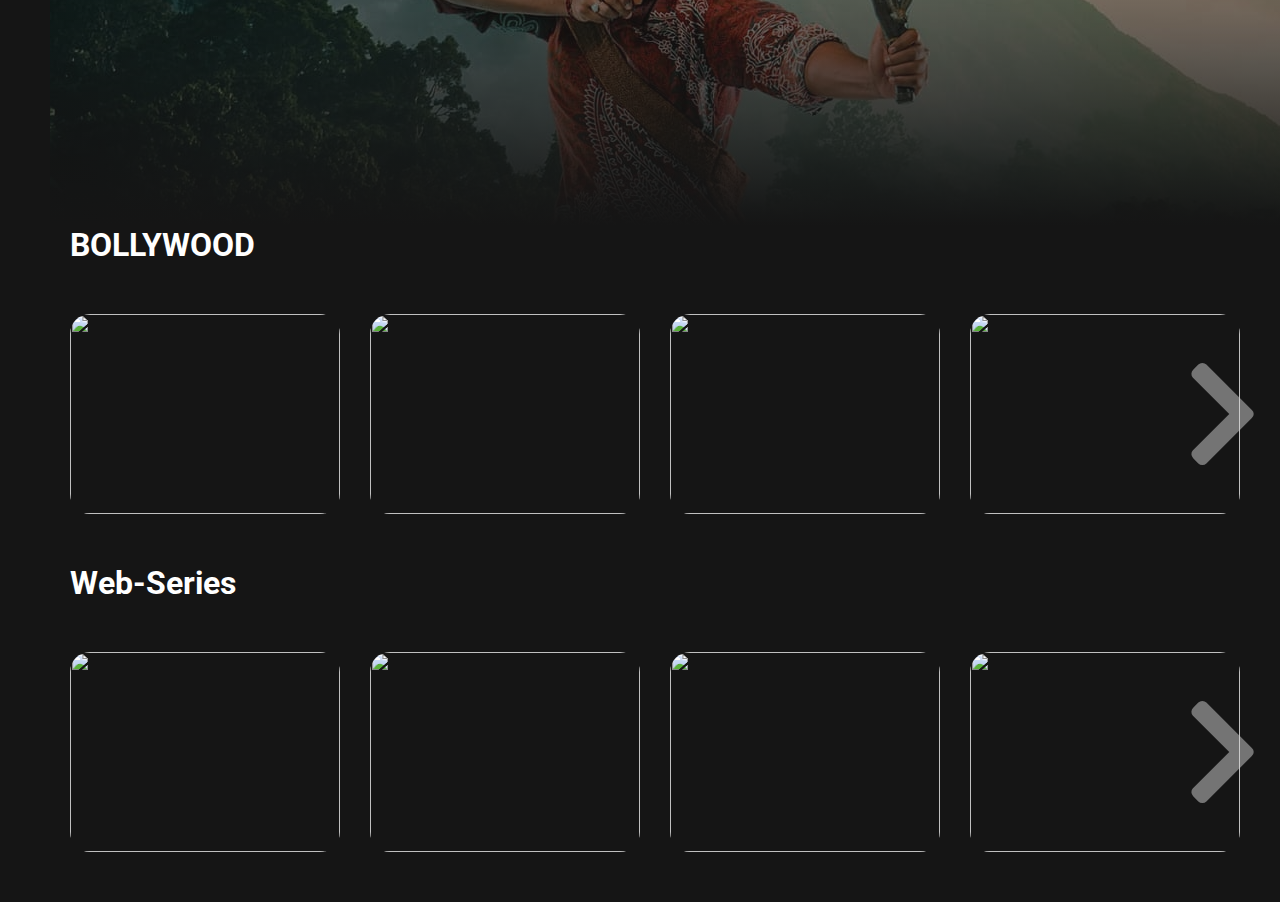
==== commit 5051ed6c: "Add smooth scrolling" ====
--- a/index.html
+++ b/index.html
@@ -3,6 +3,7 @@
     <meta charset="UTF-8">
     <meta http-equiv="X-UA-Compatible" content="IE=edge">
     <meta name="viewport" content="width=device-width, initial-scale=1.0">
+    <link rel="stylesheet" href="https://cdn.jsdelivr.net/npm/locomotive-scroll@3.5.4/dist/locomotive-scroll.css">
     <link rel="stylesheet" href="style.css">
     <link
         href="https://fonts.googleapis.com/css2?family=Roboto:wght@100;300;400;500;700;900&family=Sen:wght@400;700;800&display=swap"
@@ -12,289 +13,291 @@
 </head>
 
 <body>
+    <div id="mov">
+        <div class="navbar">
+            <div class="navbar-container">
+                <div class="logo-container">
+                    <h1 class="logo">Movies World</h1>
+                </div>
+                <div class="menu-container">
+                    <ul class="menu-list">
+                        <li class="menu-list-item active"><a href="./index.html">Home</a></li>
+                        <li class="menu-list-item"><a href="#Movies">Movies</a></li>
+                        <li class="menu-list-item"><a href="#web-series">Series</a></li>
+                        <li class="menu-list-item"><a href="#">Popular</a></li>
+                        <li class="menu-list-item"><a href="#">Trends</a></li>
 
-    <div class="navbar">
-        <div class="navbar-container">
-            <div class="logo-container">
-                <h1 class="logo">Movies World</h1>
+                    </ul>
+                </div>
+                <div class="search-container">
+                    <input type="text" id="searchInput" placeholder="Search...">
+                    <button id="searchButton"><i class="fas fa-search"></i></button>
+                </div>
+                <div class="profile-container">
+                    <img class="profile-picture" src="img/profile.jpg" alt="">
+                    <div class="profile-text-container">
+                        <span class="profile-text">Profile</span>
+                        <i class="fas fa-caret-down"></i>
+                    </div>
+                    <div class="toggle">
+                        <i class="fas fa-moon toggle-icon"></i>
+                        <i class="fas fa-sun toggle-icon"></i>
+                        <div class="toggle-ball"></div>
+                    </div>
+                </div>
             </div>
-            <div class="menu-container">
-                <ul class="menu-list">
-                    <li class="menu-list-item active"><a href="./index.html">Home</a></li>
-                    <li class="menu-list-item"><a href="#Movies">Movies</a></li>
-                    <li class="menu-list-item"><a href="#web-series">Series</a></li>
-                    <li class="menu-list-item"><a href="#">Popular</a></li>
-                    <li class="menu-list-item"><a href="#">Trends</a></li>
+        </div>
+        <div class="sidebar">
+            <i class="left-menu-icon fas fa-search" id="searchIcon"></i>
+            <i class="left-menu-icon fas fa-home"></i>
+            <i class="left-menu-icon fas fa-users"></i>
+            <i class="left-menu-icon fas fa-bookmark"></i>
+            <i class="left-menu-icon fas fa-tv"></i>
+            <i class="left-menu-icon fas fa-hourglass-start"></i>
+            <i class="left-menu-icon fas fa-shopping-cart"></i>
+        </div>
+        <div class="container">
+            <div class="content-container">
+                <div class="featured-content"
+                    style="background: linear-gradient(to bottom, rgba(0,0,0,0), #151515), url('img/f-1.jpg');">
+                    <img class="featured-title" src="img/f-t-1.png" alt="">
+                    <p class="featured-desc">Lorem ipsum, dolor sit amet consectetur adipisicing elit. Iusto illo dolor
+                        deserunt nam assumenda ipsa eligendi dolore, ipsum id fugiat quo enim impedit, laboriosam omnis
+                        minima voluptatibus incidunt. Accusamus, provident.</p>
+                    <button class="featured-button">WATCH</button>
+                </div>
+                <div class="movie-list-container" id="Movies">
+                    <h1 class="movie-list-title">NEW RELEASES</h1>
+                    <div class="movie-list-wrapper">
+                        <div class="movie-list">
+                            <div class="movie-list-item">
+                                <img class="movie-list-item-img" src="https://image.tmdb.org/t/p/original/hZnnDjgdDwnMb9a7ILMgqHf68Aj.jpg" alt="">
+                                <span class="movie-list-item-title">Aquaman 2 </span>
+                                <p class="movie-list-item-desc">Watch <b>Aquaman and the lost kingdom</b> movie online</p>
+                                <button class="movie-list-item-button">Watch</button>
+                            </div>
+                            <div class="movie-list-item">
+                                <img class="movie-list-item-img" src="./img/Godzilla-New.jpg" alt="">
+                                <span class="movie-list-item-title">Godzilla x Kong</span>
+                                <p class="movie-list-item-desc">Watch <b>Godzilla x Kong: The New Empire</b> movie online</p>
+                                <button class="movie-list-item-button">Watch</button>
+                            </div>
+                            <div class="movie-list-item">
+                                <img class="movie-list-item-img" src="./img/Airbender.jpg" alt="">
+                                <span class="movie-list-item-title">The Last Airbender</span>
+                                <p class="movie-list-item-desc">The plot follows Aang, a young Avatar who must master all four elements of air, water, fire, and earth and restore balance to the world</p>
+                                <button class="movie-list-item-button">Watch</button>
+                            </div>
+                            <div class="movie-list-item">
+                                <img class="movie-list-item-img" src="img/4.jpg" alt="">
+                                <span class="movie-list-item-title">1917</span>
+                                <p class="movie-list-item-desc">Lorem ipsum dolor sit amet consectetur adipisicing elit. At
+                                    hic fugit similique accusantium.</p>
+                                <button class="movie-list-item-button">Watch</button>
+                            </div>
+                            <div class="movie-list-item">
+                                <img class="movie-list-item-img" src="img/5.jpg" alt="">
+                                <span class="movie-list-item-title">Avengers</span>
+                                <p class="movie-list-item-desc">Lorem ipsum dolor sit amet consectetur adipisicing elit. At
+                                    hic fugit similique accusantium.</p>
+                                <button class="movie-list-item-button">Watch</button>
+                            </div>
+                            <div class="movie-list-item">
+                                <img class="movie-list-item-img" src="img/6.jpg" alt="">
+                                <span class="movie-list-item-title">Her</span>
+                                <p class="movie-list-item-desc">Lorem ipsum dolor sit amet consectetur adipisicing elit. At
+                                    hic fugit similique accusantium.</p>
+                                <button class="movie-list-item-button">Watch</button>
+                            </div>
+                            <div class="movie-list-item">
+                                <img class="movie-list-item-img" src="img/7.jpg" alt="">
+                                <span class="movie-list-item-title">Her</span>
+                                <p class="movie-list-item-desc">Lorem ipsum dolor sit amet consectetur adipisicing elit. At
+                                    hic fugit similique accusantium.</p>
+                                <button class="movie-list-item-button">Watch</button>
+                            </div>
+                        </div>
+                        <i class="fas fa-chevron-right arrow"></i>
+                    </div>
+                </div>
 
-                </ul>
-            </div>
-            <div class="search-container">
-                <input type="text" id="searchInput" placeholder="Search...">
-                <button id="searchButton"><i class="fas fa-search"></i></button>
-            </div>
-            <div class="profile-container">
-                <img class="profile-picture" src="img/profile.jpg" alt="">
-                <div class="profile-text-container">
-                    <span class="profile-text">Profile</span>
-                    <i class="fas fa-caret-down"></i>
-                </div>
-                <div class="toggle">
-                    <i class="fas fa-moon toggle-icon"></i>
-                    <i class="fas fa-sun toggle-icon"></i>
-                    <div class="toggle-ball"></div>
+                <div class="movie-list-container">
+                    <h1 class="movie-list-title">Sci-Fi Movies</h1>
+                    <div class="movie-list-wrapper">
+                        <div class="movie-list">
+                            <div class="movie-list-item">
+                                <img class="movie-list-item-img" src="https://rukminim2.flixcart.com/image/850/1000/l09w8sw0/poster/i/s/2/medium-movie-interstellar-hd-wallpaper-print-poster-print-poster-original-imagc3h7h9pe3cn4.jpeg?q=20&crop=false" alt="">
+                                <span class="movie-list-item-title">Interstellar</span>
+                                <p class="movie-list-item-desc">Lorem ipsum dolor sit amet consectetur adipisicing elit. At
+                                    hic fugit similique accusantium.</p>
+                                <button class="movie-list-item-button">Watch</button>
+                            </div>
+                            <div class="movie-list-item">
+                                <img class="movie-list-item-img" src="img/9.jpg" alt="">
+                                <span class="movie-list-item-title">Hobbit</span>
+                                <p class="movie-list-item-desc">Lorem ipsum dolor sit amet consectetur adipisicing elit. At
+                                    hic fugit similique accusantium.</p>
+                                <button class="movie-list-item-button">Watch</button>
+                            </div>
+                            <div class="movie-list-item">
+                                <img class="movie-list-item-img" src="img/10.jpg" alt="">
+                                <span class="movie-list-item-title">Due Date</span>
+                                <p class="movie-list-item-desc">Lorem ipsum dolor sit amet consectetur adipisicing elit. At
+                                    hic fugit similique accusantium.</p>
+                                <button class="movie-list-item-button">Watch</button>
+                            </div>
+                            <div class="movie-list-item">
+                                <img class="movie-list-item-img" src="./img/annihilation.jpeg" alt="">
+                                <span class="movie-list-item-title">Annihilation</span>
+                                <p class="movie-list-item-desc">Lorem ipsum dolor sit amet consectetur adipisicing elit. At
+                                    hic fugit similique accusantium.</p>
+                                <button class="movie-list-item-button">Watch</button>
+                            </div>
+                            <div class="movie-list-item">
+                                <img class="movie-list-item-img" src="img/8.jpg" alt="">
+                                <span class="movie-list-item-title">Oblivion</span>
+                                <p class="movie-list-item-desc">Lorem ipsum dolor sit amet consectetur adipisicing elit. At
+                                    hic fugit similique accusantium.</p>
+                                <button class="movie-list-item-button">Watch</button>
+                            
+                            </div>
+                            <div class="movie-list-item">
+                                <img class="movie-list-item-img" src="https://rukminim2.flixcart.com/image/850/1000/kt0enww0/poster/a/9/z/medium-edge-of-tomorrow-tom-cruise-emily-blunt-movie-matte-original-imag6ghscggsdhng.jpeg?q=90&crop=false" alt="">
+                                <span class="movie-list-item-title">Edge of Tomorrow</span>
+                                <p class="movie-list-item-desc">Lorem ipsum dolor sit amet consectetur adipisicing elit. At
+                                    hic fugit similique accusantium.</p>
+                                <button class="movie-list-item-button">Watch</button>
+                            </div>
+                            <div class="movie-list-item">
+                                <img class="movie-list-item-img" src="./img/Avatar.jpg" alt="">
+                                <span class="movie-list-item-title">Her</span>
+                                <p class="movie-list-item-desc">Lorem ipsum dolor sit amet consectetur adipisicing elit. At
+                                    hic fugit similique accusantium.</p>
+                                <button class="movie-list-item-button">Watch</button>
+                            </div>
+                        </div>
+                        <i class="fas fa-chevron-right arrow"></i>
+                    </div>
+                </div>
+                
+                <div class="featured-content" style="background: linear-gradient(to bottom, rgba(0,0,0,0),#151515),url('img/fvqCetJ\ \(1\).jpg');">
+                    <img class="featured-title" src="./img/GDjZAFebUAASigc-removebg-preview.png" alt="">
+                    <p class="featured-desc">Lorem ipsum, dolor sit amet consectetur adipisicing elit. Iusto illo dolor
+                        deserunt nam assumenda ipsa eligendi dolore, ipsum id fugiat quo enim impedit, laboriosam omnis
+                        minima voluptatibus incidunt. Accusamus, provident.</p>
+                    <button class="featured-button">WATCH</button>
+                </div>
+                <div class="movie-list-container">
+                    <h1 class="movie-list-title">BOLLYWOOD</h1>
+                    <div class="movie-list-wrapper">
+                        <div class="movie-list">
+                            <div class="movie-list-item">
+                                <img class="movie-list-item-img" src="https://rukminim2.flixcart.com/image/850/1000/l2c753k0/poster/7/f/i/medium-kgf-chapter-2-movie-matte-finish-poster-posterclub50007-original-imagdpgqyhv6kmpv.jpeg?q=90&crop=false" alt="">
+                                <span class="movie-list-item-title">KGF</span>
+                                <p class="movie-list-item-desc"><b>KGF: Chapter 2</b> is a 2022 Indian Kannada-language period action film </p>
+                                <button class="movie-list-item-button">Watch</button>
+                            </div>
+                            <div class="movie-list-item">
+                                <img class="movie-list-item-img" src="https://img1.hotstarext.com/image/upload/f_auto,t_web_m_1x/sources/r1/cms/prod/436/1630436-h-18323ab5427d" alt="">
+                                <span class="movie-list-item-title">Vikram</span>
+                                <p class="movie-list-item-desc">Lorem ipsum dolor sit amet consectetur adipisicing elit. At
+                                    hic fugit similique accusantium.</p>
+                                <button class="movie-list-item-button">Watch</button>
+                            </div>
+                            <div class="movie-list-item">
+                                <img class="movie-list-item-img" src="https://rukminim2.flixcart.com/image/850/1000/kylvr0w0/poster/p/j/p/medium-allu-arjun-pushpa-movie-matte-finish-poster-original-imagasp9xe36zq29.jpeg?q=90&crop=false" alt="">
+                                <span class="movie-list-item-title">Pushpa</span>
+                                <p class="movie-list-item-desc">Lorem ipsum dolor sit amet consectetur adipisicing elit. At
+                                    hic fugit similique accusantium.</p>
+                                <button class="movie-list-item-button">Watch</button>
+                            </div>
+                            <div class="movie-list-item">
+                                <img class="movie-list-item-img" src="https://imagesvs.oneindia.com/img/2023/12/salaar-review2-1703184699.jpg" alt="">
+                                <span class="movie-list-item-title">Salaar</span>
+                                <p class="movie-list-item-desc">Lorem ipsum dolor sit amet consectetur adipisicing elit. At
+                                    hic fugit similique accusantium.</p>
+                                <button class="movie-list-item-button">Watch</button>
+                            </div>
+                            <div class="movie-list-item">
+                                <img class="movie-list-item-img" src="https://www.hindustantimes.com/ht-img/img/2024/04/06/1600x900/The-story-of--The-Kerala-Story--movie-revolves-aro_1683614819305_1712402664284.jpg" alt="">
+                                <span class="movie-list-item-title">The Kerala Story</span>
+                                <p class="movie-list-item-desc">Lorem ipsum dolor sit amet consectetur adipisicing elit. At
+                                    hic fugit similique accusantium.</p>
+                                <button class="movie-list-item-button">Watch</button>
+                            </div>
+                            <div class="movie-list-item">
+                                <img class="movie-list-item-img" src="https://assets-in.bmscdn.com/discovery-catalog/events/et00310760-cwbhwtzpeg-landscape.jpg" alt="">
+                                <span class="movie-list-item-title">Guntur kaaram</span>
+                                <p class="movie-list-item-desc">Lorem ipsum dolor sit amet consectetur adipisicing elit. At
+                                    hic fugit similique accusantium.</p>
+                                <button class="movie-list-item-button">Watch</button>
+                            </div>
+                            <div class="movie-list-item">
+                                <img class="movie-list-item-img" src="https://indianseries.in/wp-content/uploads/2024/03/Inspector-Rishi-Tamil-Series.jpg" alt="">
+                                <span class="movie-list-item-title">Inspector Rishi</span>
+                                <p class="movie-list-item-desc">Lorem ipsum dolor sit amet consectetur adipisicing elit. At
+                                    hic fugit similique accusantium.</p>
+                                <button class="movie-list-item-button">Watch</button>
+                                
+                            </div>
+                        </div>
+                        <i class="fas fa-chevron-right arrow"></i>
+                    </div>
+                </div>
+                <div class="movie-list-container" id="web-series">
+                    <h1 class="movie-list-title">Web-Series</h1>
+                    <div class="movie-list-wrapper">
+                        <div class="movie-list">
+                            <div class="movie-list-item">
+                                <img class="movie-list-item-img" src="https://artworks.thetvdb.com/banners/v4/series/366972/posters/61940c9510021.jpg" alt="">
+                                <span class="movie-list-item-title">Foundation</span>
+                                <p class="movie-list-item-desc"><b>Foundation</b> is an American science fiction television series </p>
+                                <button class="movie-list-item-button">Watch</button>
+                            </div>
+                            <div class="movie-list-item">
+                                <img class="movie-list-item-img" src="https://m.media-amazon.com/images/S/pv-target-images/f1c2d22ffc0cb6e9bcdb142731bbc182763d8b820406a16269777bb6f1d4f0cc.jpg" alt="">
+                                <span class="movie-list-item-title">Lost in Space</span>
+                                <p class="movie-list-item-desc"><b>Lost in Space</b> is an American science fiction television series following the adventures of space.</p>
+                                <button class="movie-list-item-button">Watch</button>
+                            </div>
+                            <div class="movie-list-item">
+                                <img class="movie-list-item-img" src="https://static.tnn.in/thumb/msid-109241734,thumbsize-82280,width-1280,height-720,resizemode-75/109241734.jpg" alt="">
+                                <span class="movie-list-item-title">Monarch</span>
+                                <p class="movie-list-item-desc">Watch <b>Monarch: Legacy of Monsters</b> on Movies World</p>
+                                <button class="movie-list-item-button">Watch</button>
+                            </div>
+                            <div class="movie-list-item">
+                                <img class="movie-list-item-img" src="https://resizing.flixster.com/oYFbW_SSs11PWpt12I837ax4W8w=/fit-in/705x460/v2/https://resizing.flixster.com/-XZAfHZM39UwaGJIFWKAE8fS0ak=/v3/t/assets/p17650912_b_h10_ab.jpg" alt="">
+                                <span class="movie-list-item-title">Ragnarok</span>
+                                <p class="movie-list-item-desc"><b> Ragnarok </b>is a Norwegian fantasy drama television series reimagining of Norse mythology from Netflix</p>
+                                <button class="movie-list-item-button">Watch</button>
+                            </div>
+                            <div class="movie-list-item">
+                                <img class="movie-list-item-img" src="https://images.indianexpress.com/2023/12/Dhootha-review-01122023.jpg" alt="">
+                                <span class="movie-list-item-title">Dhootha</span>
+                                <p class="movie-list-item-desc"><b>Dhootha</b>is an Indian Telugu-language horror mystery thriller television series on created and directed by Vikram Kumar.</p>
+                                <button class="movie-list-item-button">Watch</button>
+                            </div>
+                            <div class="movie-list-item">
+                                <img class="movie-list-item-img" src="https://sadgeezer.com/wp-content/uploads/Witcher-Featured-Image.jpg" alt="">
+                                <span class="movie-list-item-title">The Witcher</span>
+                                <p class="movie-list-item-desc"><b>The Witcher</b> is a fantasy drama television series created by Lauren Schmidt Hissrich for Netflix.</p>
+                                <button class="movie-list-item-button">Watch</button>
+                            </div>
+                            <div class="movie-list-item">
+                                <img class="movie-list-item-img" src="https://m.media-amazon.com/images/M/MV5BNzgxOTc4ODctNDNhZC00M2UzLTgyYzgtM2Q2OTk3NmQ5NTljXkEyXkFqcGdeQXVyMzQ2MDI5NjU@._V1_FMjpg_UX1000_.jpg" alt="">
+                                <span class="movie-list-item-title">The Outsider</span>
+                                <p class="movie-list-item-desc"><b>The Outsider</b> is an American psychological thriller-horror crime drama television series</p>
+                                <button class="movie-list-item-button">Watch</button>
+                            </div>
+                        </div>
+                        <i class="fas fa-chevron-right arrow"></i>
+                    </div>
                 </div>
             </div>
         </div>
     </div>
-    <div class="sidebar">
-        <i class="left-menu-icon fas fa-search" id="searchIcon"></i>
-        <i class="left-menu-icon fas fa-home"></i>
-        <i class="left-menu-icon fas fa-users"></i>
-        <i class="left-menu-icon fas fa-bookmark"></i>
-        <i class="left-menu-icon fas fa-tv"></i>
-        <i class="left-menu-icon fas fa-hourglass-start"></i>
-        <i class="left-menu-icon fas fa-shopping-cart"></i>
-    </div>
-    <div class="container">
-        <div class="content-container">
-            <div class="featured-content"
-                style="background: linear-gradient(to bottom, rgba(0,0,0,0), #151515), url('img/f-1.jpg');">
-                <img class="featured-title" src="img/f-t-1.png" alt="">
-                <p class="featured-desc">Lorem ipsum, dolor sit amet consectetur adipisicing elit. Iusto illo dolor
-                    deserunt nam assumenda ipsa eligendi dolore, ipsum id fugiat quo enim impedit, laboriosam omnis
-                    minima voluptatibus incidunt. Accusamus, provident.</p>
-                <button class="featured-button">WATCH</button>
-            </div>
-            <div class="movie-list-container" id="Movies">
-                <h1 class="movie-list-title">NEW RELEASES</h1>
-                <div class="movie-list-wrapper">
-                    <div class="movie-list">
-                        <div class="movie-list-item">
-                            <img class="movie-list-item-img" src="https://image.tmdb.org/t/p/original/hZnnDjgdDwnMb9a7ILMgqHf68Aj.jpg" alt="">
-                            <span class="movie-list-item-title">Aquaman 2 </span>
-                            <p class="movie-list-item-desc">Watch <b>Aquaman and the lost kingdom</b> movie online</p>
-                            <button class="movie-list-item-button">Watch</button>
-                        </div>
-                        <div class="movie-list-item">
-                            <img class="movie-list-item-img" src="./img/Godzilla-New.jpg" alt="">
-                            <span class="movie-list-item-title">Godzilla x Kong</span>
-                            <p class="movie-list-item-desc">Watch <b>Godzilla x Kong: The New Empire</b> movie online</p>
-                            <button class="movie-list-item-button">Watch</button>
-                        </div>
-                        <div class="movie-list-item">
-                            <img class="movie-list-item-img" src="./img/Airbender.jpg" alt="">
-                            <span class="movie-list-item-title">The Last Airbender</span>
-                            <p class="movie-list-item-desc">The plot follows Aang, a young Avatar who must master all four elements of air, water, fire, and earth and restore balance to the world</p>
-                            <button class="movie-list-item-button">Watch</button>
-                        </div>
-                        <div class="movie-list-item">
-                            <img class="movie-list-item-img" src="img/4.jpg" alt="">
-                            <span class="movie-list-item-title">1917</span>
-                            <p class="movie-list-item-desc">Lorem ipsum dolor sit amet consectetur adipisicing elit. At
-                                hic fugit similique accusantium.</p>
-                            <button class="movie-list-item-button">Watch</button>
-                        </div>
-                        <div class="movie-list-item">
-                            <img class="movie-list-item-img" src="img/5.jpg" alt="">
-                            <span class="movie-list-item-title">Avengers</span>
-                            <p class="movie-list-item-desc">Lorem ipsum dolor sit amet consectetur adipisicing elit. At
-                                hic fugit similique accusantium.</p>
-                            <button class="movie-list-item-button">Watch</button>
-                        </div>
-                        <div class="movie-list-item">
-                            <img class="movie-list-item-img" src="img/6.jpg" alt="">
-                            <span class="movie-list-item-title">Her</span>
-                            <p class="movie-list-item-desc">Lorem ipsum dolor sit amet consectetur adipisicing elit. At
-                                hic fugit similique accusantium.</p>
-                            <button class="movie-list-item-button">Watch</button>
-                        </div>
-                        <div class="movie-list-item">
-                            <img class="movie-list-item-img" src="img/7.jpg" alt="">
-                            <span class="movie-list-item-title">Her</span>
-                            <p class="movie-list-item-desc">Lorem ipsum dolor sit amet consectetur adipisicing elit. At
-                                hic fugit similique accusantium.</p>
-                            <button class="movie-list-item-button">Watch</button>
-                        </div>
-                    </div>
-                    <i class="fas fa-chevron-right arrow"></i>
-                </div>
-            </div>
-
-            <div class="movie-list-container">
-                <h1 class="movie-list-title">Sci-Fi Movies</h1>
-                <div class="movie-list-wrapper">
-                    <div class="movie-list">
-                        <div class="movie-list-item">
-                            <img class="movie-list-item-img" src="https://rukminim2.flixcart.com/image/850/1000/l09w8sw0/poster/i/s/2/medium-movie-interstellar-hd-wallpaper-print-poster-print-poster-original-imagc3h7h9pe3cn4.jpeg?q=20&crop=false" alt="">
-                            <span class="movie-list-item-title">Interstellar</span>
-                            <p class="movie-list-item-desc">Lorem ipsum dolor sit amet consectetur adipisicing elit. At
-                                hic fugit similique accusantium.</p>
-                            <button class="movie-list-item-button">Watch</button>
-                        </div>
-                        <div class="movie-list-item">
-                            <img class="movie-list-item-img" src="img/9.jpg" alt="">
-                            <span class="movie-list-item-title">Hobbit</span>
-                            <p class="movie-list-item-desc">Lorem ipsum dolor sit amet consectetur adipisicing elit. At
-                                hic fugit similique accusantium.</p>
-                            <button class="movie-list-item-button">Watch</button>
-                        </div>
-                        <div class="movie-list-item">
-                            <img class="movie-list-item-img" src="img/10.jpg" alt="">
-                            <span class="movie-list-item-title">Due Date</span>
-                            <p class="movie-list-item-desc">Lorem ipsum dolor sit amet consectetur adipisicing elit. At
-                                hic fugit similique accusantium.</p>
-                            <button class="movie-list-item-button">Watch</button>
-                        </div>
-                        <div class="movie-list-item">
-                            <img class="movie-list-item-img" src="./img/annihilation.jpeg" alt="">
-                            <span class="movie-list-item-title">Annihilation</span>
-                            <p class="movie-list-item-desc">Lorem ipsum dolor sit amet consectetur adipisicing elit. At
-                                hic fugit similique accusantium.</p>
-                            <button class="movie-list-item-button">Watch</button>
-                        </div>
-                        <div class="movie-list-item">
-                            <img class="movie-list-item-img" src="img/8.jpg" alt="">
-                            <span class="movie-list-item-title">Oblivion</span>
-                            <p class="movie-list-item-desc">Lorem ipsum dolor sit amet consectetur adipisicing elit. At
-                                hic fugit similique accusantium.</p>
-                            <button class="movie-list-item-button">Watch</button>
-                           
-                        </div>
-                        <div class="movie-list-item">
-                            <img class="movie-list-item-img" src="https://rukminim2.flixcart.com/image/850/1000/kt0enww0/poster/a/9/z/medium-edge-of-tomorrow-tom-cruise-emily-blunt-movie-matte-original-imag6ghscggsdhng.jpeg?q=90&crop=false" alt="">
-                            <span class="movie-list-item-title">Edge of Tomorrow</span>
-                            <p class="movie-list-item-desc">Lorem ipsum dolor sit amet consectetur adipisicing elit. At
-                                hic fugit similique accusantium.</p>
-                            <button class="movie-list-item-button">Watch</button>
-                        </div>
-                        <div class="movie-list-item">
-                            <img class="movie-list-item-img" src="./img/Avatar.jpg" alt="">
-                            <span class="movie-list-item-title">Her</span>
-                            <p class="movie-list-item-desc">Lorem ipsum dolor sit amet consectetur adipisicing elit. At
-                                hic fugit similique accusantium.</p>
-                            <button class="movie-list-item-button">Watch</button>
-                        </div>
-                    </div>
-                    <i class="fas fa-chevron-right arrow"></i>
-                </div>
-            </div>
-            
-            <div class="featured-content" style="background: linear-gradient(to bottom, rgba(0,0,0,0),#151515),url('img/fvqCetJ\ \(1\).jpg');">
-                <img class="featured-title" src="./img/GDjZAFebUAASigc-removebg-preview.png" alt="">
-                <p class="featured-desc">Lorem ipsum, dolor sit amet consectetur adipisicing elit. Iusto illo dolor
-                    deserunt nam assumenda ipsa eligendi dolore, ipsum id fugiat quo enim impedit, laboriosam omnis
-                    minima voluptatibus incidunt. Accusamus, provident.</p>
-                <button class="featured-button">WATCH</button>
-            </div>
-            <div class="movie-list-container">
-                <h1 class="movie-list-title">BOLLYWOOD</h1>
-                <div class="movie-list-wrapper">
-                    <div class="movie-list">
-                        <div class="movie-list-item">
-                            <img class="movie-list-item-img" src="https://rukminim2.flixcart.com/image/850/1000/l2c753k0/poster/7/f/i/medium-kgf-chapter-2-movie-matte-finish-poster-posterclub50007-original-imagdpgqyhv6kmpv.jpeg?q=90&crop=false" alt="">
-                            <span class="movie-list-item-title">KGF</span>
-                            <p class="movie-list-item-desc"><b>KGF: Chapter 2</b> is a 2022 Indian Kannada-language period action film </p>
-                            <button class="movie-list-item-button">Watch</button>
-                        </div>
-                        <div class="movie-list-item">
-                            <img class="movie-list-item-img" src="https://img1.hotstarext.com/image/upload/f_auto,t_web_m_1x/sources/r1/cms/prod/436/1630436-h-18323ab5427d" alt="">
-                            <span class="movie-list-item-title">Vikram</span>
-                            <p class="movie-list-item-desc">Lorem ipsum dolor sit amet consectetur adipisicing elit. At
-                                hic fugit similique accusantium.</p>
-                            <button class="movie-list-item-button">Watch</button>
-                        </div>
-                        <div class="movie-list-item">
-                            <img class="movie-list-item-img" src="https://rukminim2.flixcart.com/image/850/1000/kylvr0w0/poster/p/j/p/medium-allu-arjun-pushpa-movie-matte-finish-poster-original-imagasp9xe36zq29.jpeg?q=90&crop=false" alt="">
-                            <span class="movie-list-item-title">Pushpa</span>
-                            <p class="movie-list-item-desc">Lorem ipsum dolor sit amet consectetur adipisicing elit. At
-                                hic fugit similique accusantium.</p>
-                            <button class="movie-list-item-button">Watch</button>
-                        </div>
-                        <div class="movie-list-item">
-                            <img class="movie-list-item-img" src="https://imagesvs.oneindia.com/img/2023/12/salaar-review2-1703184699.jpg" alt="">
-                            <span class="movie-list-item-title">Salaar</span>
-                            <p class="movie-list-item-desc">Lorem ipsum dolor sit amet consectetur adipisicing elit. At
-                                hic fugit similique accusantium.</p>
-                            <button class="movie-list-item-button">Watch</button>
-                        </div>
-                        <div class="movie-list-item">
-                            <img class="movie-list-item-img" src="https://www.hindustantimes.com/ht-img/img/2024/04/06/1600x900/The-story-of--The-Kerala-Story--movie-revolves-aro_1683614819305_1712402664284.jpg" alt="">
-                            <span class="movie-list-item-title">The Kerala Story</span>
-                            <p class="movie-list-item-desc">Lorem ipsum dolor sit amet consectetur adipisicing elit. At
-                                hic fugit similique accusantium.</p>
-                            <button class="movie-list-item-button">Watch</button>
-                        </div>
-                        <div class="movie-list-item">
-                            <img class="movie-list-item-img" src="https://assets-in.bmscdn.com/discovery-catalog/events/et00310760-cwbhwtzpeg-landscape.jpg" alt="">
-                            <span class="movie-list-item-title">Guntur kaaram</span>
-                            <p class="movie-list-item-desc">Lorem ipsum dolor sit amet consectetur adipisicing elit. At
-                                hic fugit similique accusantium.</p>
-                            <button class="movie-list-item-button">Watch</button>
-                        </div>
-                        <div class="movie-list-item">
-                            <img class="movie-list-item-img" src="https://indianseries.in/wp-content/uploads/2024/03/Inspector-Rishi-Tamil-Series.jpg" alt="">
-                            <span class="movie-list-item-title">Inspector Rishi</span>
-                            <p class="movie-list-item-desc">Lorem ipsum dolor sit amet consectetur adipisicing elit. At
-                                hic fugit similique accusantium.</p>
-                            <button class="movie-list-item-button">Watch</button>
-                            
-                        </div>
-                    </div>
-                    <i class="fas fa-chevron-right arrow"></i>
-                </div>
-            </div>
-            <div class="movie-list-container" id="web-series">
-                <h1 class="movie-list-title">Web-Series</h1>
-                <div class="movie-list-wrapper">
-                    <div class="movie-list">
-                        <div class="movie-list-item">
-                            <img class="movie-list-item-img" src="https://artworks.thetvdb.com/banners/v4/series/366972/posters/61940c9510021.jpg" alt="">
-                            <span class="movie-list-item-title">Foundation</span>
-                            <p class="movie-list-item-desc"><b>Foundation</b> is an American science fiction television series </p>
-                            <button class="movie-list-item-button">Watch</button>
-                        </div>
-                        <div class="movie-list-item">
-                            <img class="movie-list-item-img" src="https://m.media-amazon.com/images/S/pv-target-images/f1c2d22ffc0cb6e9bcdb142731bbc182763d8b820406a16269777bb6f1d4f0cc.jpg" alt="">
-                            <span class="movie-list-item-title">Lost in Space</span>
-                            <p class="movie-list-item-desc"><b>Lost in Space</b> is an American science fiction television series following the adventures of space.</p>
-                            <button class="movie-list-item-button">Watch</button>
-                        </div>
-                        <div class="movie-list-item">
-                            <img class="movie-list-item-img" src="https://static.tnn.in/thumb/msid-109241734,thumbsize-82280,width-1280,height-720,resizemode-75/109241734.jpg" alt="">
-                            <span class="movie-list-item-title">Monarch</span>
-                            <p class="movie-list-item-desc">Watch <b>Monarch: Legacy of Monsters</b> on Movies World</p>
-                            <button class="movie-list-item-button">Watch</button>
-                        </div>
-                        <div class="movie-list-item">
-                            <img class="movie-list-item-img" src="https://resizing.flixster.com/oYFbW_SSs11PWpt12I837ax4W8w=/fit-in/705x460/v2/https://resizing.flixster.com/-XZAfHZM39UwaGJIFWKAE8fS0ak=/v3/t/assets/p17650912_b_h10_ab.jpg" alt="">
-                            <span class="movie-list-item-title">Ragnarok</span>
-                            <p class="movie-list-item-desc"><b> Ragnarok </b>is a Norwegian fantasy drama television series reimagining of Norse mythology from Netflix</p>
-                            <button class="movie-list-item-button">Watch</button>
-                        </div>
-                        <div class="movie-list-item">
-                            <img class="movie-list-item-img" src="https://images.indianexpress.com/2023/12/Dhootha-review-01122023.jpg" alt="">
-                            <span class="movie-list-item-title">Dhootha</span>
-                            <p class="movie-list-item-desc"><b>Dhootha</b>is an Indian Telugu-language horror mystery thriller television series on created and directed by Vikram Kumar.</p>
-                            <button class="movie-list-item-button">Watch</button>
-                        </div>
-                        <div class="movie-list-item">
-                            <img class="movie-list-item-img" src="https://sadgeezer.com/wp-content/uploads/Witcher-Featured-Image.jpg" alt="">
-                            <span class="movie-list-item-title">The Witcher</span>
-                            <p class="movie-list-item-desc"><b>The Witcher</b> is a fantasy drama television series created by Lauren Schmidt Hissrich for Netflix.</p>
-                            <button class="movie-list-item-button">Watch</button>
-                        </div>
-                        <div class="movie-list-item">
-                            <img class="movie-list-item-img" src="https://m.media-amazon.com/images/M/MV5BNzgxOTc4ODctNDNhZC00M2UzLTgyYzgtM2Q2OTk3NmQ5NTljXkEyXkFqcGdeQXVyMzQ2MDI5NjU@._V1_FMjpg_UX1000_.jpg" alt="">
-                            <span class="movie-list-item-title">The Outsider</span>
-                            <p class="movie-list-item-desc"><b>The Outsider</b> is an American psychological thriller-horror crime drama television series</p>
-                            <button class="movie-list-item-button">Watch</button>
-                        </div>
-                    </div>
-                    <i class="fas fa-chevron-right arrow"></i>
-                </div>
-            </div>
-        </div>
-    </div>
+    <script src="https://cdn.jsdelivr.net/npm/locomotive-scroll@3.5.4/dist/locomotive-scroll.js"></script>
     <script src="app.js"></script>
 </body>
 
--- a/style.css
+++ b/style.css
@@ -0,0 +1,331 @@
+* {
+  margin: 0;
+}
+
+body {
+  font-family: "Roboto", sans-serif;
+}
+
+.navbar {
+  width: 100%;
+  height: 50px;
+  background-color: black;
+  position: sticky;
+  top: 0;
+}
+
+.navbar-container {
+  display: flex;
+  align-items: center;
+  padding: 0 50px;
+  height: 100%;
+  color: white;
+  font-family: "Sen", sans-serif;
+}
+
+.logo-container {
+  flex: 2;
+}
+
+.logo {
+  font-size: 1.5vw;
+  color: #4dbf00;
+}
+
+.menu-container {
+  flex: 6;
+}
+
+.menu-list {
+  display: flex;
+  list-style: none;
+}
+
+.menu-list-item {
+  margin-right: 30px;
+  a{
+    text-decoration: none;
+    color: aliceblue;
+  }
+  transform: scale(1);
+  transition: transform 0.8 ease-in-out;
+}
+.menu-list-item:hover{
+  transform: scale(1.05);
+  a{
+    color: #4dbf00;
+  }
+}
+
+.menu-list-item.active {
+  font-weight: bold;
+}
+.profile-container {
+  flex: 2;
+  display: flex;
+  align-items: center;
+  justify-content: flex-end;
+}
+
+.profile-text-container {
+  margin: 0 18px;
+}
+
+.profile-picture {
+  width: 32px;
+  height: 32px;
+  border-radius: 50%;
+  object-fit: cover;
+  transition: 1s ease-in-out;
+}
+
+.profile-picture:active{
+  border: 3px solid grey;
+}
+
+.toggle {
+  width: 40px;
+  height: 20px;
+  background-color: white;
+  border-radius: 30px;
+  display: flex;
+  align-items: center;
+  justify-content: space-around;
+  position: relative;
+}
+
+.toggle-icon {
+  color: goldenrod;
+}
+
+.toggle-ball {
+  width: 18px;
+  height: 18px;
+  background-color: black;
+  position: absolute;
+  right: 1px;
+  border-radius: 50%;
+  cursor: pointer;
+  transition: 1s ease all;
+}
+
+.sidebar {
+  width: 50px;
+  height: 100%;
+  background-color: black;
+  position: fixed;
+  top: 0;
+  display: flex;
+  flex-direction: column;
+  align-items: center;
+  padding-top: 60px;
+  i{
+    transform: scale(1);
+    transition: transform 0.4 ease-in-out;
+  }
+  i:hover{
+    transform: scale(1.3);
+  }
+}
+
+.left-menu-icon {
+  color: white;
+  font-size: 20px;
+  margin-bottom: 40px;
+}
+
+.container {
+  background-color: #151515;
+  min-height: calc(100vh - 50px);
+  color: white;
+}
+
+.content-container {
+  margin-left: 50px;
+}
+
+.featured-content {
+  height: 50vh;
+  padding: 50px;
+  background-size: cover;
+  /* width: 77vw; */
+}
+
+.featured-title {
+  width: 200px;
+}
+
+.featured-desc {
+  width: 500px;
+  color: lightgray;
+  margin: 30px 0;
+}
+
+.featured-button {
+  background-color: #4dbf00;
+  color: white;
+  padding: 10px 20px;
+  border-radius: 10px;
+  border: none;
+  outline: none;
+  font-weight: bold;
+}
+
+.movie-list-container {
+  padding: 0 20px;
+}
+
+.movie-list-wrapper {
+  position: relative;
+  overflow: hidden;
+}
+
+.movie-list {
+  display: flex;
+  align-items: center;
+  height: 300px;
+  transform: translateX(0);
+  transition: all 1s ease-in-out;
+}
+
+.movie-list-item {
+  margin-right: 30px;
+  position: relative;
+  /* background-color: #4dbf00; */
+}
+
+.movie-list-item:hover .movie-list-item-img {
+  transform: scale(1.2);
+  margin: 0 30px;
+  opacity: 0.5;
+}
+
+.movie-list-item:hover .movie-list-item-title,
+.movie-list-item:hover .movie-list-item-desc,
+.movie-list-item:hover .movie-list-item-button {
+  opacity: 1;
+}
+
+.movie-list-item-img {
+  width: 270px;
+  height: 200px;
+  object-fit: cover;
+  border-radius: 20px;
+  transition: all 1s ease-in-out;
+}
+
+.movie-list-item-title {
+  background-color: #333;
+  padding: 0 10px;
+  font-size: 32px;
+  font-weight: bold;
+  position: absolute;
+  top: 10%;
+  left: 30px;
+  opacity: 0;
+  transition: 1s all ease-in-out;
+}
+
+.movie-list-item-desc {
+  background-color: #333;
+  padding: 10px;
+  font-size: 14px;
+  position: absolute;
+  top: 30%;
+  left: 30px;
+  width: 230px;
+  opacity: 0;
+  transition: 1s all ease-in-out;
+}
+
+.movie-list-item-button {
+  padding: 10px;
+  background-color: #4dbf00;
+  color: white;
+  border-radius: 10px;
+  outline: none;
+  border: none;
+  cursor: pointer;
+  position: absolute;
+  bottom: 20px;
+  left: 40px;
+  opacity: 0;
+  transition: 1s all ease-in-out;
+}
+
+.arrow {
+  font-size: 120px;
+  position: absolute;
+  top: 90px;
+  right: 0;
+  color: lightgray;
+  opacity: 0.5;
+  cursor: pointer;
+}
+
+.container.active {
+  background-color: white;
+}
+
+.movie-list-title.active {
+  color: black;
+}
+
+.navbar-container.active {
+  background-color: white;
+
+  color: black;
+}
+
+.sidebar.active{
+    background-color: white;
+}
+
+.left-menu-icon.active{
+    color: black;
+}
+
+.toggle.active{
+    background-color: black;
+}
+
+.toggle-ball.active{
+    background-color: white;
+    transform: translateX(-20px);
+}
+
+@media only screen and (max-width: 940px){
+    .menu-container{
+        display: none;
+    }
+}
+
+
+.search-container {
+  margin-left: auto;
+  display: flex;
+  align-items: center;
+}
+
+#searchInput {
+  width: 200px;
+  padding: 8px;
+  border: 1px solid #ccc;
+  border-radius: 50px;
+  outline: none;
+}
+
+#searchButton {
+  background-color: #007bff;
+  color: #fff;
+  border: none;
+  border-radius: 50px;
+  padding: 8px;
+  margin-left: 4px;
+  cursor: pointer;
+}
+
+#searchButton:hover {
+  background-color: #0056b3;
+}
+
